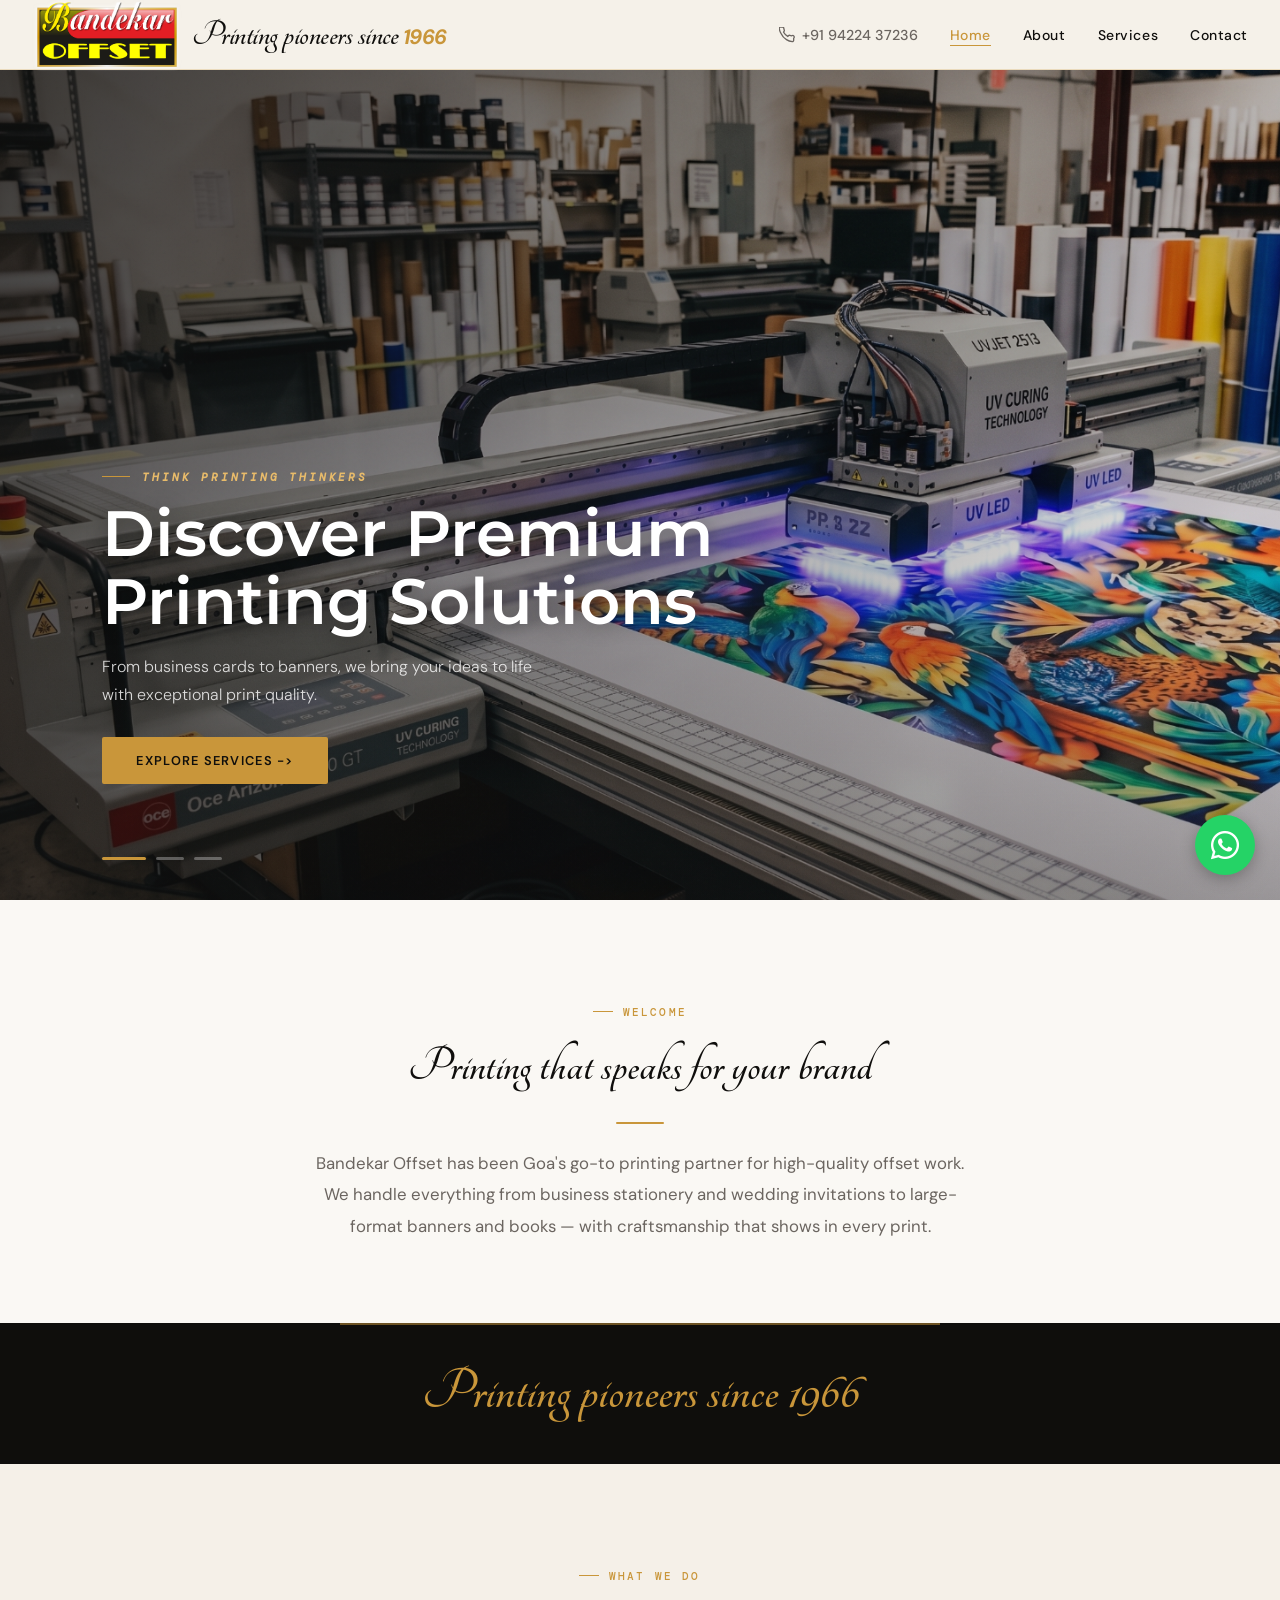
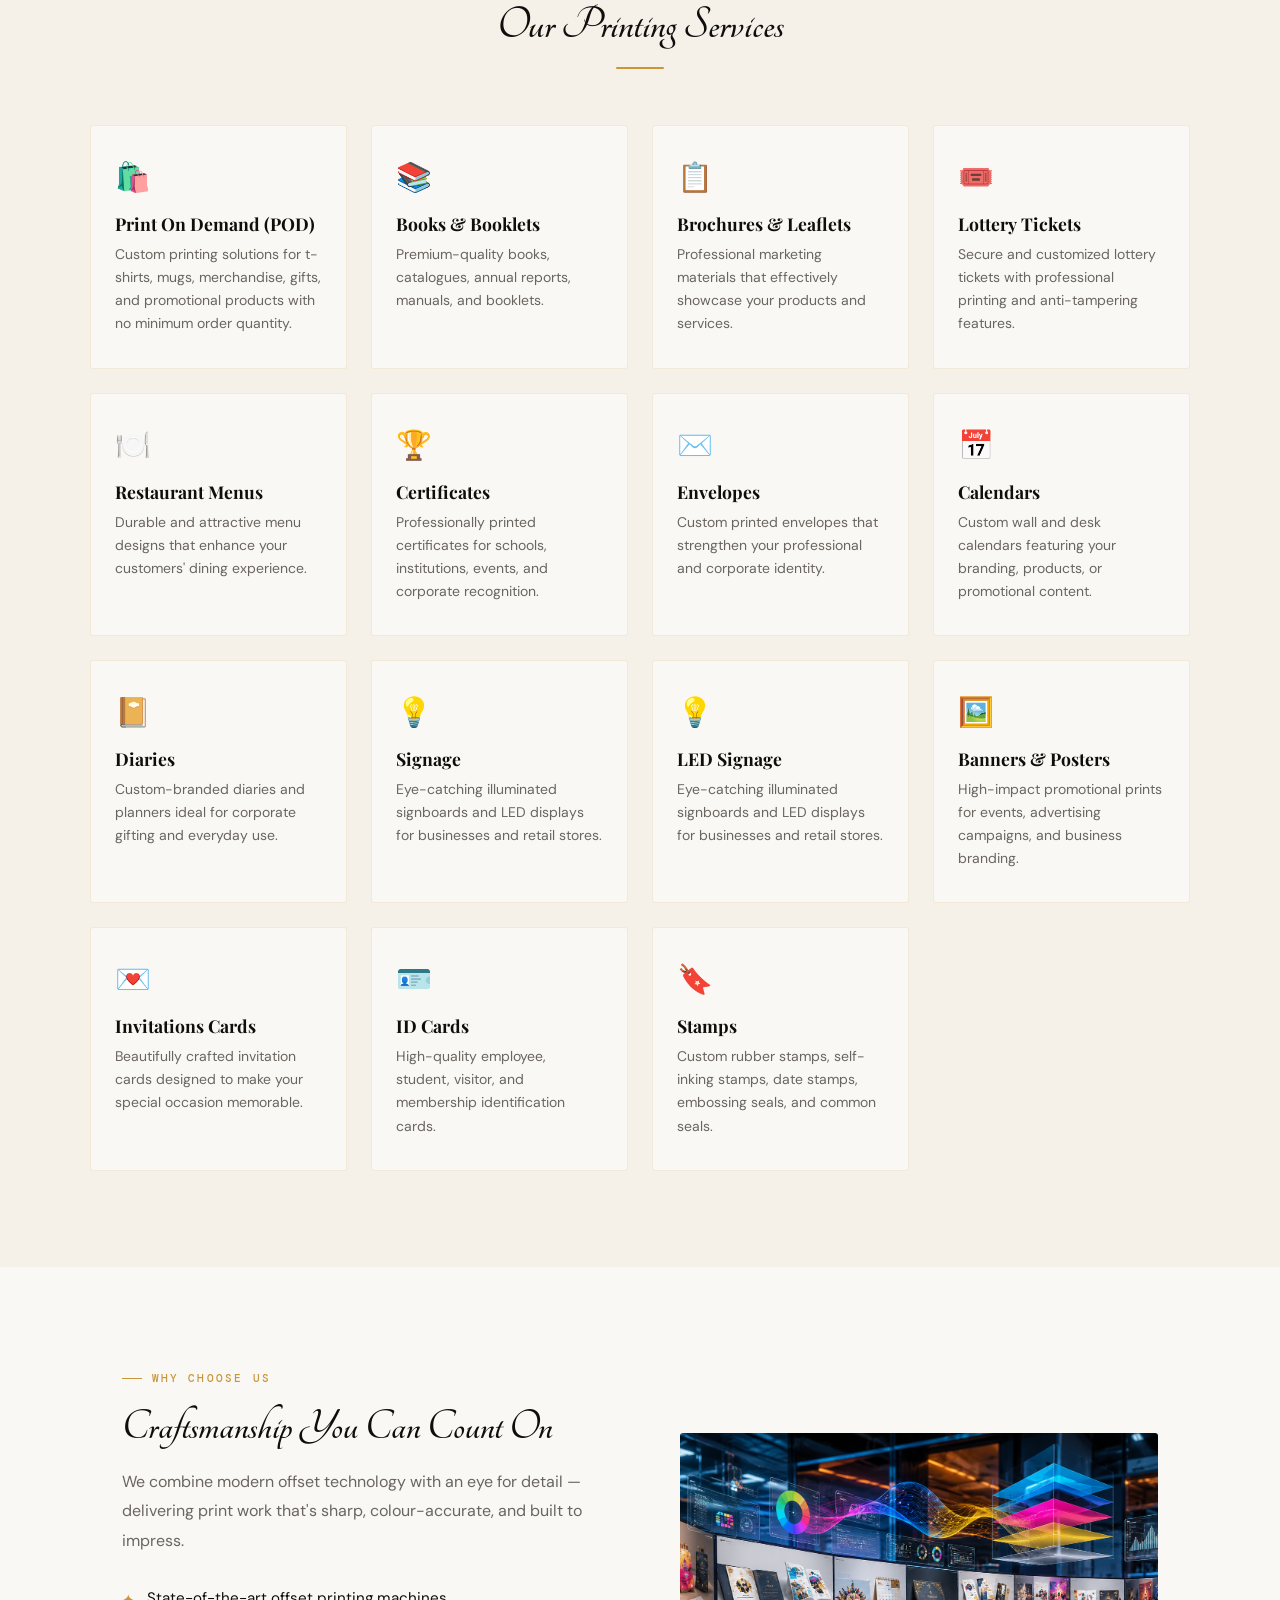
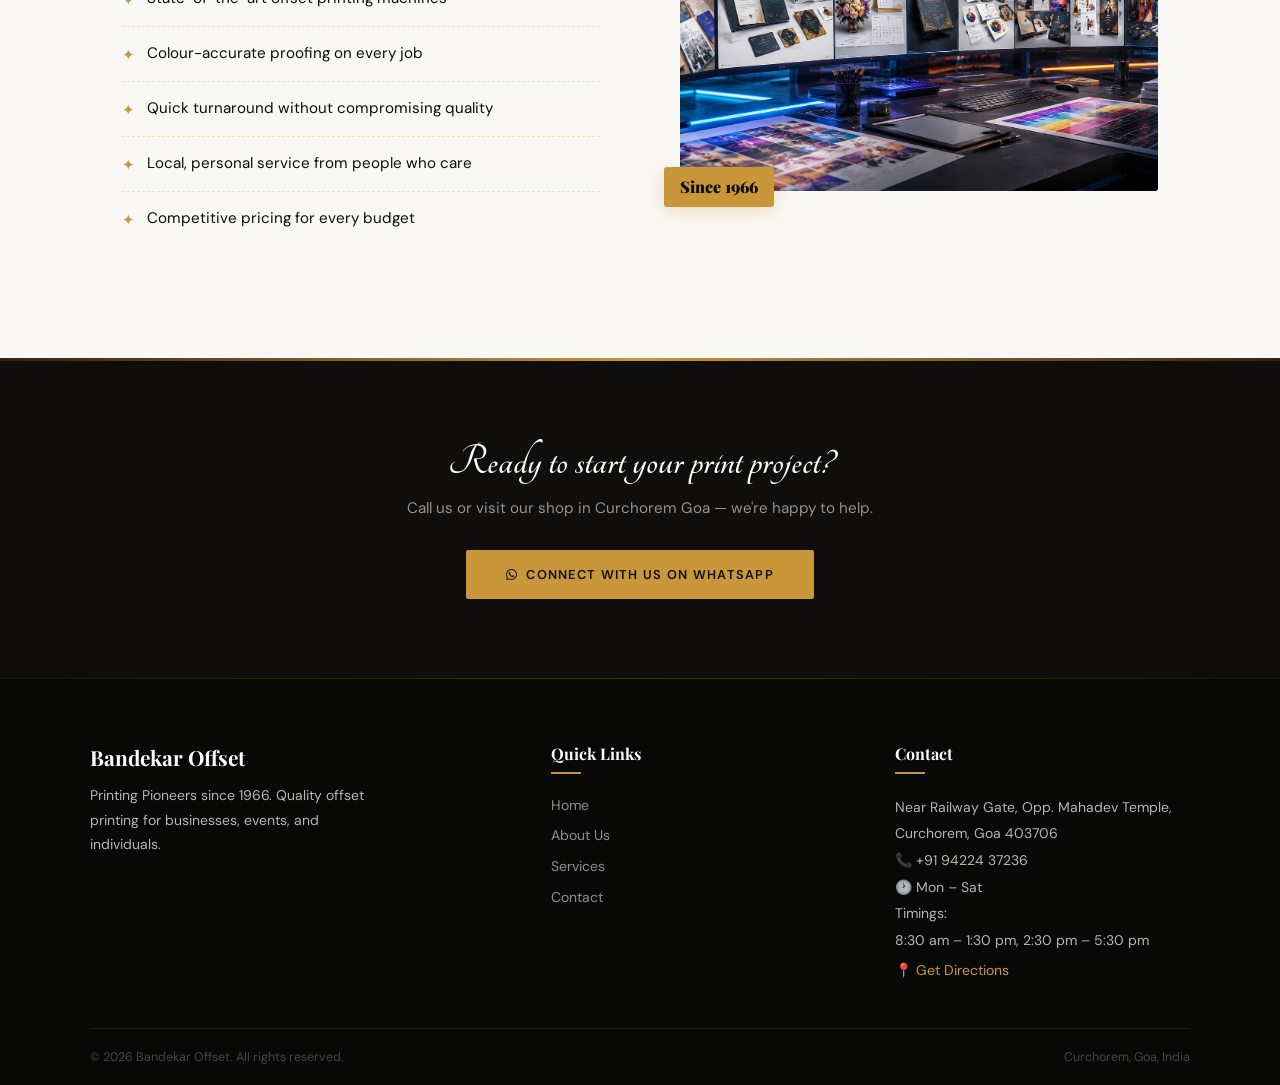
==== index.html @ a6f43abc "Update index.html" ====
<!DOCTYPE html>
<html lang="en">
   <head>
      <meta charset="UTF-8">
      <meta name="viewport" content="width=device-width, initial-scale=1.0">
      <title>Bandekar Offset — Premium Printing, Goa</title>
      <link rel="stylesheet" href="https://cdnjs.cloudflare.com/ajax/libs/font-awesome/6.5.1/css/all.min.css">
	   <link href="https://fonts.googleapis.com/css2?family=Montserrat:wght@400;500;700&display=swap" rel="stylesheet">
      <link rel="stylesheet" href="css/index.css">
   </head>
   <body>
      <!-- NAV -->
      <nav id="navbar">
         <a href="index.html" class="nav-logo">
            <img src="images/Bandekar Offset logo.webp" alt="Bandekar Offset" style="width:150px;height:auto;"
               onerror="this.style.display='none'">
            <h4>Printing pioneers since<span><b> 1966</b></span></h4>
         </a>
         <div class="nav-right">
            <a href="tel:+919422437236" class="nav-phone">
               <svg viewBox="0 0 24 24" fill="none" stroke="currentColor" stroke-width="2">
                  <path
                     d="M22 16.92v3a2 2 0 01-2.18 2 19.79 19.79 0 01-8.63-3.07A19.5 19.5 0 013.07 9.76 19.79 19.79 0 01.18 1.18 2 2 0 012.18 0h3a2 2 0 012 1.72c.127.96.361 1.903.7 2.81a2 2 0 01-.45 2.11L6.91 7.91a16 16 0 006.18 6.18l1.08-1.08a2 2 0 012.11-.45c.907.339 1.85.573 2.81.7A2 2 0 0122 16.92z" />
               </svg>
               +91 94224 37236
            </a> 
            <ul class="nav-links">
               <li><a href="index.html" class="active">Home</a></li>
               <li><a href="aboutus.html">About</a></li>
               <li><a href="services.html">Services</a></li>
               <li><a href="contact.html">Contact</a></li>
            </ul>
            <button class="nav-hamburger" id="hamburger" aria-label="Menu">
            <span></span><span></span><span></span>
            </button>
         </div>
      </nav>
      <!-- MOBILE MENU -->
      <div class="mobile-menu" id="mobileMenu">
         <a href="index.html">Home</a>
         <a href="aboutus.html">About Us</a>
         <a href="services.html">Services</a>
         <a href="contact.html">Contact</a>
      </div>
      <!-- HERO -->
      <section class="hero">
         <div class="slide active">
            <img src="images/carousel_navbar/1.png" alt="Premium Printing Services">
            <div class="slide-overlay"></div>
            <div class="slide-content">
               <h3 class="slide-eyebrow"><em><b>Think Printing Thinkers</b></em></h3>
               <h2>Discover Premium Printing Solutions</h2>
               <p>From business cards to banners, we bring your ideas to life with exceptional print quality.</p>
               <a href="services.html" class="hero-cta">Explore Services -></a>
            </div>
         </div>
         <div class="slide">
            <img src="images/carousel_navbar/2.png" alt="Business Printing">
            <div class="slide-overlay"></div>
            <div class="slide-content">
               <h3 class="slide-eyebrow"><em><b>Think Printing Thinkers</b></em></h3>
               <h2>Designed For Your Business</h2>
               <p>Whether you're a startup, school, or established business — customised print solutions built for you.
               </p>
               <a href="contact.html" class="hero-cta">Get a Quote →</a>
            </div>
         </div>
         <div class="slide">
            <img src="images/carousel_navbar/3.png" alt="Offset Printing">
            <div class="slide-overlay"></div>
            <div class="slide-content">
               <h3 class="slide-eyebrow"><em><b>Think Printing Thinkers</b></em></h3>
               <h2>Delivered With Excellence</h2>
               <p>Fast turnaround times, sharp attention to detail, and decades of expertise — your partner in print.
               </p>
               <a href="contact.html" class="hero-cta">Contact Us →</a>
            </div>
         </div>
         <div class="hero-dots">
            <button class="dot active" data-slide="0"></button>
            <button class="dot" data-slide="1"></button>
            <button class="dot" data-slide="2"></button>
         </div>
      </section>
      <!-- INTRO -->
      <section class="intro reveal">
         <span class="section-label">Welcome</span>
         <h2>Printing that speaks for your brand</h2>
         <div class="gold-rule" style="margin:1.5rem auto;"></div>
         <p>Bandekar Offset has been Goa's go-to printing partner for high-quality offset work. We handle everything from
            business stationery and wedding invitations to large-format banners and books — with craftsmanship that
            shows in every print.
         </p>
      </section>
      <!-- STATS -->
      <div class="stats-bar">
         <div class="stats-inner">
            <div class="stat reveal">
               <div class="stat-label"><strong>Printing pioneers since 1966</strong></div>
            </div> 
         </div>
      </div>
      <!-- SERVICES -->
      <section class="services">
         <div class="services-inner">
            <div class="services-header reveal">
               <span class="section-label">What We Do</span>
               <h2>Our Printing Services</h2>
               <div class="gold-rule" style="margin:1rem auto 0;"></div>
            </div>
            <div class="services-grid">
			    
				<div class="service-card reveal"
					onclick="location.href='product.html?service=printondemand'">
                  <span class="service-icon">🛍️</span>
                  <h3>Print On Demand (POD)</h3>
                  <p>Custom printing solutions for t-shirts, mugs, merchandise, gifts, and promotional products with no minimum order quantity.</p>
                </div>
			    
				<div class="service-card reveal"
					onclick="location.href='product.html?service=books'">
                  <span class="service-icon">📚</span>
                  <h3>Books & Booklets</h3>
                  <p>Premium-quality books, catalogues, annual reports, manuals, and booklets.</p>
               </div>
			   
			    <div class="service-card reveal"
					onclick="location.href='product.html?service=brochures'">
                  <span class="service-icon">📋</span>
                  <h3>Brochures & Leaflets</h3>
                  <p>Professional marketing materials that effectively showcase your products and services.</p>
               </div>
			   
			    <div class="service-card reveal"
					onclick="location.href='product.html?service=lottery_tickets'">
                  <span class="service-icon">🎟️</span>
                  <h3>Lottery Tickets</h3>
                  <p>Secure and customized lottery tickets with professional printing and anti-tampering features.</p>
               </div>
			   
			    <div class="service-card reveal"
					onclick="location.href='product.html?service=restaurant_menu'">
                  <span class="service-icon">🍽️</span>
                  <h3>Restaurant Menus</h3>
                  <p>Durable and attractive menu designs that enhance your customers' dining experience.</p>
               </div>
			   
			    <div class="service-card reveal"
					onclick="location.href='product.html?service=certificate'">
                  <span class="service-icon">🏆</span>
                  <h3>Certificates</h3>
                  <p>Professionally printed certificates for schools, institutions, events, and corporate recognition.</p>
               </div>
			   
			    <div class="service-card reveal"
					onclick="location.href='product.html?service=envelop'">
                  <span class="service-icon">✉️</span>
                  <h3>Envelopes</h3>
                  <p>Custom printed envelopes that strengthen your professional and corporate identity.</p>
               </div>
			   
			    <div class="service-card reveal" 
					onclick="location.href='product.html?service=calendar'">
                  <span class="service-icon">📅</span>
                  <h3>Calendars</h3>
                  <p>Custom wall and desk calendars featuring your branding, products, or promotional content.</p>
               </div>
               
               
               <div class="service-card reveal" 
				   onclick="location.href='product.html?service=diary'">
                  <span class="service-icon">📔</span>
                  <h3>Diaries</h3>
                  <p>Custom-branded diaries and planners ideal for corporate gifting and everyday use.</p>
               </div>
			   
			    <div class="service-card reveal"
					onclick="location.href='product.html?service=signage'">
                  <span class="service-icon">💡</span>
                  <h3>Signage</h3>
                  <p>Eye-catching illuminated signboards and LED displays for businesses and retail stores.</p>
               </div>
			   
			    <div class="service-card reveal"
					onclick="location.href='product.html?service=led_signage'">
                  <span class="service-icon">💡</span>
                  <h3>LED Signage</h3>
                  <p>Eye-catching illuminated signboards and LED displays for businesses and retail stores.</p>
               </div>
			   
			     <div class="service-card reveal"
					 onclick="location.href='product.html?service=banners_posters'">
                  <span class="service-icon">🖼️</span>
                  <h3>Banners & Posters</h3>
                  <p>High-impact promotional prints for events, advertising campaigns, and business branding.</p>
               </div>

			   <div class="service-card reveal"
				   onclick="location.href='product.html?service=invitation'">
                  <span class="service-icon">💌</span>
                  <h3>Invitations Cards</h3>
                  <p>Beautifully crafted invitation cards designed to make your special occasion memorable.</p>  
               </div>
			   

               <div class="service-card reveal"
				   onclick="location.href='product.html?service=id_card'">
                  <span class="service-icon">🪪</span>
                  <h3>ID Cards</h3>
                  <p>High-quality employee, student, visitor, and membership identification cards.</p>
               </div>
				
               <div class="service-card reveal"
				   onclick="location.href='product.html?service=stamps'">
                  <span class="service-icon">🔖</span>
                  <h3>Stamps</h3>
                  <p>Custom rubber stamps, self-inking stamps, date stamps, embossing seals, and common seals.</p>
               </div>
               
               
            </div>
         </div>
      </section> 
      <!-- WHY US -->
      <section class="why">
         <div class="why-grid">
            <div class="why-text reveal">
               <span class="section-label">Why Choose Us</span>
               <h1>Craftsmanship You Can Count On</h1>
               <p>We combine modern offset technology with an eye for detail — delivering print work that's sharp,
                  colour-accurate, and built to impress.
               </p>
               <ul class="why-list">
                  <li>State-of-the-art offset printing machines</li>
                  <li>Colour-accurate proofing on every job</li>
                  <li>Quick turnaround without compromising quality</li>
                  <li>Local, personal service from people who care</li>
                  <li>Competitive pricing for every budget</li>
               </ul>
            </div>
            <div class="why-visual reveal">
               <div class="why-img-wrap">
                  <img src="images/carousel_navbar/2.png" alt="Printing at Bandekar Offset">
               </div>
               <div class="why-badge">
                  <span class="big">Since 1966</span>
               </div>
            </div>
         </div>
      </section>
      <!-- CTA STRIP -->
      <div class="contact-strip reveal">
         <h3>Ready to start your print project?</h3>
         <p>Call us or visit our shop in Curchorem Goa — we're happy to help.</p>
         <a href="https://wa.me/919422437236" class="cta-btn"><i class="fa-brands fa-whatsapp"></i> Connect with us on
         WhatsApp</a>
      </div>
      <!-- FOOTER -->
      <footer>
         <div class="footer-inner">
            <div class="footer-brand">
               <h3>Bandekar Offset</h3>
               <p>Printing Pioneers since 1966. Quality offset printing for businesses, events, and individuals.</p>
            </div>
            <div>
               <h4>Quick Links</h4>
               <ul class="footer-links">
                  <li><a href="index.html">Home</a></li>
                  <li><a href="aboutus.html">About Us</a></li>
                  <li><a href="services.html">Services</a></li>
                  <li><a href="contact.html">Contact</a></li>
               </ul>
            </div>
            <div class="footer-contact">
               <h4>Contact</h4>
               <p>Near Railway Gate, Opp. Mahadev Temple,<br>Curchorem, Goa 403706</p>
               <p>📞 +91 94224 37236</p>
               <p>🕐 Mon – Sat</p>
               <p>Timings:<br>8:30 am – 1:30 pm, 2:30 pm – 5:30 pm</p>
               <a href="https://maps.google.com/?q=Bandekar+Offset+Goa" target="_blank">📍 Get Directions</a>
            </div>
         </div>
         <div class="footer-bottom">
            <span>© 2026 Bandekar Offset. All rights reserved.</span>
            <span>Curchorem, Goa, India</span>
         </div>
      </footer>
      <a href="https://wa.me/919422437236" class="whatsapp-float" target="_blank">
      <i class="fa-brands fa-whatsapp"></i>
      </a>
      <script src="js/main.js"></script>
   </body>
</html>
---- css/index.css ----
@import url('https://fonts.googleapis.com/css2?family=Playfair+Display:ital,wght@0,400;0,700;0,900;1,400&family=DM+Sans:wght@300;400;500;600&family=DM+Mono:wght@400;500&family=Tangerine:wght@700&family=Great+Vibes&display=swap');
/* ── VARIABLES ── */
:root {
    --ink:        #0f0e0c;
    --cream:      #f5f0e8;
    --gold:       #c9963a;
    --gold-light: #e8bb6a;
    --warm-white: #faf8f4;
    --mid:        #6b6560;
    --rule:       rgba(201,150,58,.25);
    --ink-80:     rgba(15,14,12,.8);
    --ink-50:     rgba(15,14,12,.5);
}

/* ── RESET ── */
*, *::before, *::after { box-sizing: border-box; margin: 0; padding: 0; }
html { scroll-behavior: smooth; font-size: 16px; }
body {
    font-family: 'DM Sans', sans-serif;
    background: var(--warm-white);
    color: var(--ink);
    overflow-x: hidden;
    -webkit-font-smoothing: antialiased;
}

/* ══ NAVBAR ══ */
nav {
    position: fixed; top: 0; left: 0; right: 0; z-index: 100;
    background: rgba(245,240,232,.93);
    backdrop-filter: blur(14px); -webkit-backdrop-filter: blur(14px);
    border-bottom: 1px solid var(--rule);
    padding: 0 2rem; height: 70px;
    display: flex; align-items: center; justify-content: space-between;
    transition: box-shadow .3s;
}
nav.scrolled { box-shadow: 0 4px 30px rgba(15,14,12,.1); }

.nav-logo {
    font-family: 'Tangerine', cursive;
    font-weight: 400; font-size: 2.3rem;
    letter-spacing: -.5px; color: var(--ink);
    text-decoration: none;
    display: flex; align-items: center; gap: .6rem;
}
.nav-logo span { 
	font-family: 'DM Sans', sans-serif;
	font-size: 1.3rem;
	font-style: italic;
	color: var(--gold);
}
.nav-logo img { height: 100px; width: auto; }

.nav-right { display: flex; align-items: center; gap: 2rem; }

.nav-phone {
    font-size: .9rem; font-weight: 500; color: var(--mid);
    display: flex; align-items: center; gap: .4rem;
    text-decoration: none; transition: color .2s;
}
.nav-phone:hover { color: var(--gold); }
.nav-phone svg { width: 16px; height: 16px; }

.nav-links { display: flex; gap: 2rem; list-style: none; }
.nav-links a {
    font-size: .875rem; font-weight: 500; color: var(--ink);
    text-decoration: none; letter-spacing: .04em;
    position: relative; padding-bottom: 2px;
}
.nav-links a::after {
    content: ''; position: absolute; bottom: 0; left: 0;
    width: 0; height: 1.5px; background: var(--gold);
    transition: width .3s ease;
}
.nav-links a:hover::after,
.nav-links a.active::after { width: 100%; }
.nav-links a.active { color: var(--gold); }

.nav-hamburger {
    display: none; flex-direction: column; gap: 5px;
    cursor: pointer; padding: 6px; background: none; border: none;
}
.nav-hamburger span {
    display: block; width: 22px; height: 2px;
    background: var(--ink); border-radius: 2px; transition: .3s;
}

.mobile-menu {
    display: none; position: fixed; top: 70px; left: 0; right: 0;
    background: var(--cream); border-bottom: 1px solid var(--rule);
    padding: 1.5rem 2rem; z-index: 99;
    flex-direction: column; gap: 1.25rem;
}
.mobile-menu.open { display: flex; }
.mobile-menu a {
    font-size: 1rem; color: var(--ink);
    text-decoration: none; font-weight: 500;
    padding: .25rem 0; border-bottom: 1px solid var(--rule);
}

@media (max-width: 768px) {

    nav {
        padding: 0 1rem;
        height: 80px;
    }

    .nav-logo {
        font-size: 2rem;
        line-height: 0.8;
        gap: 0.2rem;
    }

    .nav-logo img {
        height: 48px;
    }

    .nav-phone {
        display: none;
    }

    .nav-links {
        display: none;
    }

    .nav-hamburger {
        display: flex;
    }
}


/* ══ HERO SLIDER ══ */
.hero {
    margin-top: 70px;
    height: calc(100vh - 70px);
    min-height: 540px;
    position: relative; overflow: hidden;
}

/* Grain texture overlay  */
.hero::after {
    content: '';
    position: absolute; inset: 0; z-index: 4;
    background-image:
        url("data:image/svg+xml,%3Csvg viewBox='0 0 256 256' xmlns='http://www.w3.org/2000/svg'%3E%3Cfilter id='noise'%3E%3CfeTurbulence type='fractalNoise' baseFrequency='0.85' numOctaves='4' stitchTiles='stitch'/%3E%3C/filter%3E%3Crect width='100%25' height='100%25' filter='url(%23noise)' opacity='0.04'/%3E%3C/svg%3E");
    pointer-events: none; opacity: .3;
}

.slide { position: absolute; inset: 0; opacity: 0; pointer-events: none; transition: opacity 1s ease; }
.slide.active { opacity: 1; pointer-events: auto; }
.slide img { width: 100%; height: 100%; object-fit: cover; display: block; }

.slide-overlay {
    position: absolute; inset: 0;
    background:
        linear-gradient(120deg, rgba(15,14,12,.78) 0%, rgba(15,14,12,.35) 55%, transparent 100%),
        linear-gradient(0deg, rgba(15,14,12,.35) 0%, transparent 40%);
    pointer-events: none;
}

/* Editorial column line on left edge */
.slide-column-rule {
    position: absolute; left: 6%; top: 15%; bottom: 15%;
    width: 1px; background: rgba(201,150,58,.3);
    z-index: 5;
}

.slide-content {
    position: absolute; bottom: 14%; left: 8%; max-width: 620px;
    color: #fff; z-index: 6;
    opacity: 0; transform: translateY(28px);
    transition: opacity .9s ease .5s, transform .9s ease .5s;
}
.slide.active .slide-content { opacity: 1; transform: translateY(0); }

.slide-eyebrow {
    font-family: 'DM Mono', monospace;
    font-size: .7rem; font-weight: 500;
    letter-spacing: .25em; text-transform: uppercase;
    color: var(--gold-light); margin-bottom: 1rem;
    display: flex; align-items: center; gap: .75rem;
}
.slide-eyebrow::before {
    content: '';
    display: inline-block; width: 28px; height: 1px;
    background: var(--gold); flex-shrink: 0;
}

.slide-content h2 {
    font-family: 'Montserrat', sans-serif;
    font-size: clamp(2.2rem, 5.5vw, 4rem);
    line-height: 1.06; font-weight: 600;
    margin-bottom: 1.1rem;
    text-shadow: 0 2px 20px rgba(15,14,12,.4);
}
.slide-content h1 em { font-style: italic; color: var(--gold-light); }

.slide-content p {
    font-size: 1rem; font-weight: 300; line-height: 1.75;
    opacity: .82; max-width: 460px;
}

.hero-cta {
    display: inline-flex; align-items: center; gap: .6rem;
    margin-top: 1.75rem;
    padding: .8rem 2rem;
    background: var(--gold); color: var(--ink);
    font-weight: 600; font-size: .8rem;
    letter-spacing: .1em; text-transform: uppercase;
    text-decoration: none; border-radius: 2px;
    border: 2px solid var(--gold);
    transition: background .25s, color .25s, transform .25s;
}
.hero-cta:hover { background: transparent; color: var(--gold); transform: translateY(-2px); }

/* Slide counter */
.hero-folio {
    position: absolute; bottom: 2.5rem; right: 6%;
    z-index: 6; text-align: right;
    font-family: 'Playfair Display', serif;
    color: rgba(255,255,255,.3); font-size: .75rem;
    letter-spacing: .1em;
}
.hero-folio strong { font-size: 2rem; font-weight: 900; color: var(--gold); line-height: 1; display: block; }

.hero-dots {
    position: absolute; bottom: 2.5rem; left: 8%;
    display: flex; gap: .6rem; z-index: 6;
}
.dot {
    width: 28px; height: 3px;
    background: rgba(255,255,255,.3);
    border: none; cursor: pointer; border-radius: 2px;
    transition: background .3s, width .3s; padding: 0;
}
.dot.active { background: var(--gold); width: 44px; }


/* ══ SECTION LABEL (shared) ══ */
.section-label {
    display: inline-flex; align-items: center; gap: .6rem;
    font-family: 'DM Mono', monospace;
    font-size: .68rem; letter-spacing: .2em;
    text-transform: uppercase; color: var(--gold);
    font-weight: 500; margin-bottom: 1.1rem;
}
.section-label::before {
    content: ''; display: inline-block;
    width: 20px; height: 1px; background: var(--gold);
}

.gold-rule { width: 48px; height: 2px; background: var(--gold); border-radius: 2px; }
.gold-rule.center { margin: 1rem auto; }


/* ══ INTRO BAND ══ */
.intro {
    padding: 6rem 2rem 5rem;
    max-width: 860px; margin: 0 auto;
    text-align: center;
}

.intro h2 {
    font-family: 'Tangerine', cursive;
    font-size: clamp(2rem, 5vw, 3.2rem);
    font-weight: 700; line-height: 1.2;
    margin-bottom: 1.25rem; color: var(--ink);
}

.intro p {
    font-size: 1.05rem; line-height: 1.9;
    color: var(--mid); max-width: 660px; margin: 0 auto;
}


/* ══ STATS BAR ══ */
.stats-bar { background: var(--ink); padding: 0; }
.stats-inner {
    max-width: 1000px; margin: 0 auto;
    display: flex; justify-content: space-around; align-items: stretch;
    flex-wrap: wrap;
}

.stat {
    text-align: center; color: #fff;
    padding: 2.5rem 1.5rem;
    flex: 1; min-width: 150px;
    border-right: 1px solid rgba(255,255,255,.07);
    position: relative;
}
.stat:last-child { border-right: none; }


.stat::before {
    content: ''; position: absolute; top: 0; left: 20%; right: 20%;
    height: 2px; background: var(--gold); opacity: .5;
}

.stat-num {
    font-family: 'Playfair Display', serif;
    font-size: 2.8rem; font-weight: 900;
    color: var(--gold); line-height: 1; display: block;
}
.stat-label {
	font-family: 'Tangerine', cursive;
    font-size: 3.8rem; font-weight: 900;
    color: var(--gold); line-height: 1; display: block;
	
    
}


/* ══ SERVICES GRID ══ */
.services { padding: 6rem 2rem; background: var(--cream); }
.services-inner { max-width: 1100px; margin: 0 auto; }
.services-header { text-align: center; margin-bottom: 3.5rem; }
.services-header h2 {
    font-family: 'Tangerine', cursive;
    font-size: clamp(2rem, 4.5vw, 3rem); font-weight: 700;
}

.services-grid {
    display: grid;
    grid-template-columns: repeat(auto-fill, minmax(240px, 1fr));
    gap: 1.5rem;
}

.service-card {
    background: var(--warm-white);
    border: 1px solid rgba(201,150,58,.15);
    border-radius: 3px;
    padding: 2rem 1.5rem;
    transition: transform .3s, box-shadow .3s, border-color .3s;
    position: relative; overflow: hidden;
}
.service-card::before {
    content: ''; position: absolute; top: 0; left: 0;
    width: 3px; height: 0;
    background: var(--gold); transition: height .4s ease;
}
.service-card:hover::before { height: 100%; }
.service-card:hover {
    transform: translateY(-5px);
    box-shadow: 0 12px 40px rgba(15,14,12,.1);
    border-color: var(--gold);
}

/* Edition number watermark */
.service-card::after {
    content: attr(data-num);
    position: absolute; top: .8rem; right: 1rem;
    font-family: 'Playfair Display', serif;
    font-size: 3.5rem; font-weight: 900;
    color: rgba(201,150,58,.06);
    line-height: 1; pointer-events: none;
    user-select: none;
}

.service-icon { font-size: 1.8rem; margin-bottom: 1rem; display: block; }
.service-card h3 {
    font-family: 'Playfair Display', serif;
    font-size: 1.1rem; font-weight: 700; margin-bottom: .5rem;
}
.service-card p { font-size: .875rem; color: var(--mid); line-height: 1.65; }


/* ══ WHY SECTION ══ */
.why { padding: 6rem 2rem; max-width: 1100px; margin: 0 auto; }
.why-grid {
    display: grid; grid-template-columns: 1fr 1fr;
    gap: 5rem; align-items: center;
}
.why-text h1 {
    font-family: 'Tangerine', cursive;
    font-size: clamp(1.8rem, 4vw, 2.8rem); font-weight: 700; margin-bottom: 1rem;
}
.why-text p { font-size: 1rem; color: var(--mid); line-height: 1.85; margin-bottom: 2rem; }

.why-list { list-style: none; }
.why-list li {
    display: flex; align-items: flex-start; gap: .75rem;
    margin-bottom: 1rem; font-size: .95rem;
    padding-bottom: 1rem; border-bottom: 1px dashed var(--rule);
}
.why-list li:last-child { border-bottom: none; }
.why-list li::before { content: '✦'; color: var(--gold); flex-shrink: 0; margin-top: 2px; }

.why-img-wrap { position: relative; border-radius: 3px; overflow: hidden; }
.why-img-wrap img { width: 100%; aspect-ratio: 4/3; object-fit: cover; display: block; }

/* caption overlay at bottom of image */
.why-img-caption {
    position: absolute; bottom: 0; left: 0; right: 0;
    background: linear-gradient(0deg, rgba(15,14,12,.8) 0%, transparent 100%);
    padding: 2.5rem 1.5rem 1.25rem;
    color: rgba(255,255,255,.7);
    font-family: 'DM Mono', monospace;
    font-size: .65rem; letter-spacing: .15em; text-transform: uppercase;
}

.why-badge {
    position: absolute; 
    bottom: -1rem; 
    left: -1rem;
    background: var(--gold); 
    color: var(--ink);
    padding: 0.75rem 1rem; 
    border-radius: 3px; 
    text-align: center;
    font-family: 'Playfair Display', serif;
    box-shadow: 0 4px 15px rgba(201,150,58,.3);
}
.why-badge .big { font-size: 1rem; font-weight: 900; line-height: 1; display: block; }


/* ══ CTA STRIP ══ */
.contact-strip {
    background: var(--ink); padding: 5rem 2rem;
    text-align: center; color: #fff;
    position: relative; overflow: hidden;
}

.contact-strip::before {
    content: '';
    position: absolute; left: -10%; right: -10%; top: 0; height: 3px;
    background: linear-gradient(90deg, transparent, var(--gold), transparent);
}
.contact-strip::after {
    content: '';
    position: absolute; left: -10%; right: -10%; bottom: 0; height: 1px;
    background: linear-gradient(90deg, transparent, var(--rule), transparent);
}

.contact-strip h3 {
    font-family: 'Tangerine', cursive;
    font-size: clamp(1.8rem, 4.5vw, 2.8rem); margin-bottom: .75rem;
}
.contact-strip p { color: rgba(255,255,255,.55); margin-bottom: 2rem; font-size: .95rem; }

.cta-btn {
    display: inline-flex; align-items: center; gap: .5rem;
    padding: .9rem 2.4rem;
    background: var(--gold); color: var(--ink);
    font-weight: 600; font-size: .8rem;
    letter-spacing: .1em; text-transform: uppercase;
    text-decoration: none; border-radius: 2px;
    border: 2px solid var(--gold);
    transition: background .25s, color .25s, transform .25s;
}
.cta-btn:hover { background: transparent; color: var(--gold); transform: translateY(-2px); }

.cta-btn-dark {
    display: inline-flex; align-items: center; gap: .5rem;
    padding: .9rem 2.4rem;
    background: var(--ink); color: #fff;
    font-weight: 600; font-size: .8rem;
    letter-spacing: .1em; text-transform: uppercase;
    text-decoration: none; border-radius: 2px;
    border: 2px solid rgba(255,255,255,.3);
    transition: background .25s, color .25s, transform .25s; margin: 0 .5rem;
}
.cta-btn-dark:hover { background: rgba(255,255,255,.1); transform: translateY(-2px); }

.cta-btn-gold {
    display: inline-flex; align-items: center; gap: .5rem;
    padding: .9rem 2.4rem;
    background: var(--gold); color: var(--ink);
    font-weight: 600; font-size: .8rem;
    letter-spacing: .1em; text-transform: uppercase;
    text-decoration: none; border-radius: 2px;
    border: 2px solid var(--gold);
    transition: background .25s, color .25s, transform .25s; margin: 0 .5rem;
}
.cta-btn-gold:hover { background: transparent; color: var(--gold); transform: translateY(-2px); }


/* ══ FOOTER ══ */
footer { background: #080807; color: rgba(255,255,255,.7); padding: 4rem 2rem 0; }
.footer-inner {
    max-width: 1100px; margin: 0 auto;
    display: grid; grid-template-columns: 1.4fr 1fr 1fr;
    gap: 3rem; padding-bottom: 3rem;
    border-bottom: 1px solid rgba(255,255,255,.07);
}
.footer-brand h3 {
    font-family: 'Playfair Display', serif;
    font-size: 1.3rem; color: #fff; margin-bottom: .75rem;
}
.footer-brand p { font-size: .875rem; line-height: 1.75; max-width: 280px; }

footer h4 {
    font-family: 'Playfair Display', serif; color: #fff;
    font-size: 1rem; margin-bottom: 1.25rem;
    position: relative; padding-bottom: .6rem;
}
footer h4::after {
    content: ''; position: absolute; bottom: 0; left: 0;
    width: 30px; height: 2px; background: var(--gold);
}
.footer-links { list-style: none; }
.footer-links li { margin-bottom: .6rem; }
.footer-links a {
    color: rgba(255,255,255,.55); text-decoration: none;
    font-size: .875rem; transition: color .2s;
}
.footer-links a:hover { color: var(--gold); }

.footer-contact p { font-size: .875rem; line-height: 1.9; }
.footer-contact a {
    color: var(--gold); text-decoration: none; font-size: .875rem;
    display: inline-flex; align-items: center; gap: .4rem; margin-top: .5rem;
}
.footer-contact a:hover { text-decoration: underline; }

.footer-bottom {
    max-width: 1100px; margin: 0 auto; padding: 1.25rem 0;
    display: flex; justify-content: space-between; align-items: center;
    font-size: .78rem; color: rgba(255,255,255,.25);
    flex-wrap: wrap; gap: .5rem;
}


/* ══ WHATSAPP FLOAT ══ */
.whatsapp-float {
    position: fixed; bottom: 25px; right: 25px;
    width: 60px; height: 60px; background: #25D366;
    border-radius: 50%;
    display: flex; justify-content: center; align-items: center;
    text-decoration: none; z-index: 9999;
    box-shadow: 0 4px 15px rgba(0,0,0,.25);
    transition: transform .2s;
}
.whatsapp-float i { color: white; font-size: 32px; }
.whatsapp-float:hover { transform: scale(1.1); }


/* ══ SCROLL REVEAL ══ */
.reveal { opacity: 0; transform: translateY(28px); transition: opacity .7s ease, transform .7s ease; }
.reveal.visible { opacity: 1; transform: translateY(0); }


/* ══ PAGE HERO ══ */
.page-hero {
    margin-top: 70px; background: var(--ink);
    padding: 5rem 2rem 4rem; text-align: center; position: relative; overflow: hidden;
}
.page-hero::before {
    content: ''; position: absolute; inset: 0;
    background:
        radial-gradient(ellipse 60% 80% at 20% 50%, rgba(201,150,58,.12) 0%, transparent 70%),
        radial-gradient(ellipse 40% 60% at 80% 50%, rgba(201,150,58,.08) 0%, transparent 70%);
}
.page-hero-inner { position: relative; z-index: 1; }
.page-hero h1 {
    font-family: 'Playfair Display', serif;
    font-size: clamp(2rem, 5vw, 3.4rem); font-weight: 900; color: #fff; margin-bottom: .75rem;
}
.page-hero p { color: rgba(255,255,255,.55); font-size: 1rem; max-width: 500px; margin: 0 auto; line-height: 1.7; }
.breadcrumb-row {
    margin-top: 2rem; display: flex; justify-content: center;
    gap: .5rem; font-size: .8rem; color: rgba(255,255,255,.35);
}
.breadcrumb-row a { color: var(--gold); text-decoration: none; }
.breadcrumb-row a:hover { text-decoration: underline; }


/* ══ RESPONSIVE ══ */
@media (max-width: 768px) {
    .nav-links, .nav-phone { display: none; }
    .nav-hamburger { display: flex; }
    .slide-content { left: 5%; right: 5%; bottom: 10%; }
    .why-grid { grid-template-columns: 1fr; gap: 2.5rem; }
    .why-badge { left: -0.5rem; bottom: -0.75rem; right: auto; width: auto; }
    .footer-inner { grid-template-columns: 1fr; gap: 2rem; }
    .cta-btn-dark, .cta-btn-gold { margin: .4rem 0; display: flex; }
    .hero-folio { display: none; }
    .stats-inner { flex-direction: column; }
    .stat { border-right: none; border-bottom: 1px solid rgba(255,255,255,.07); }
    .stat:last-child { border-bottom: none; }
}
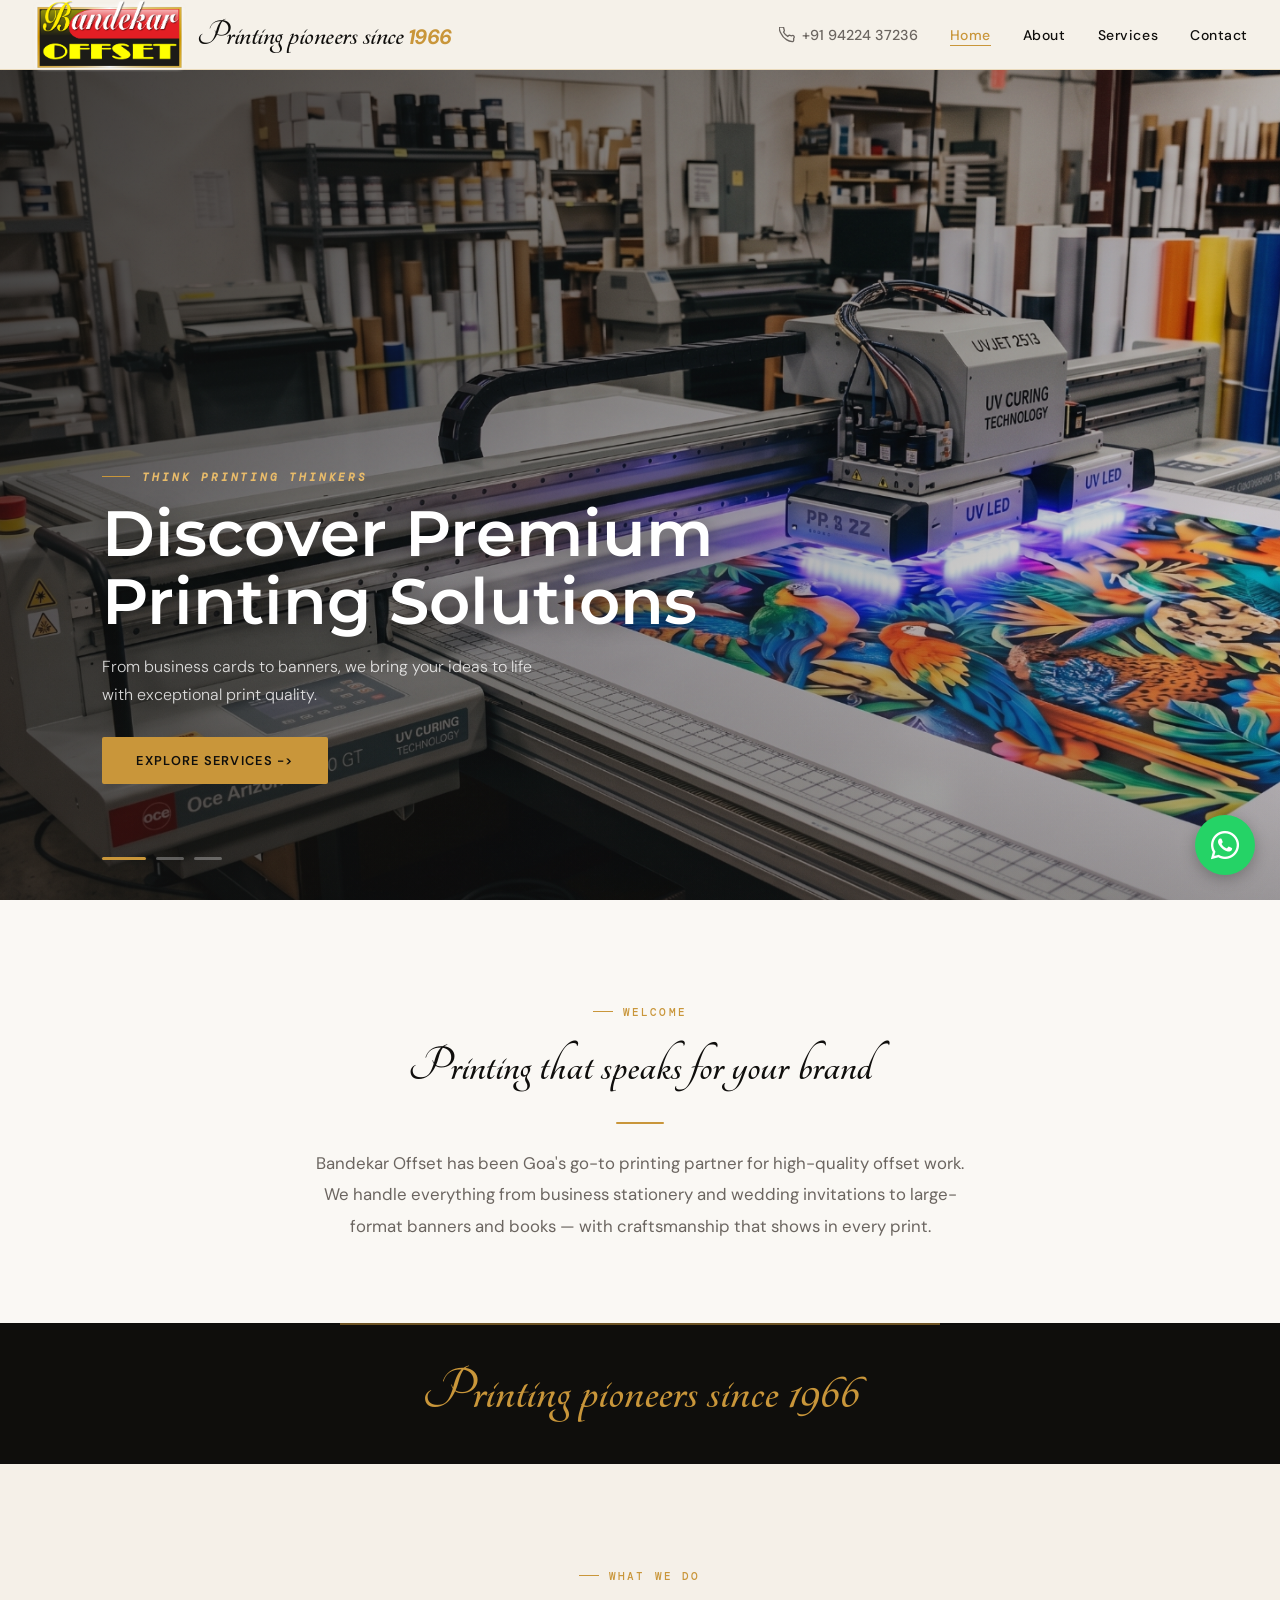
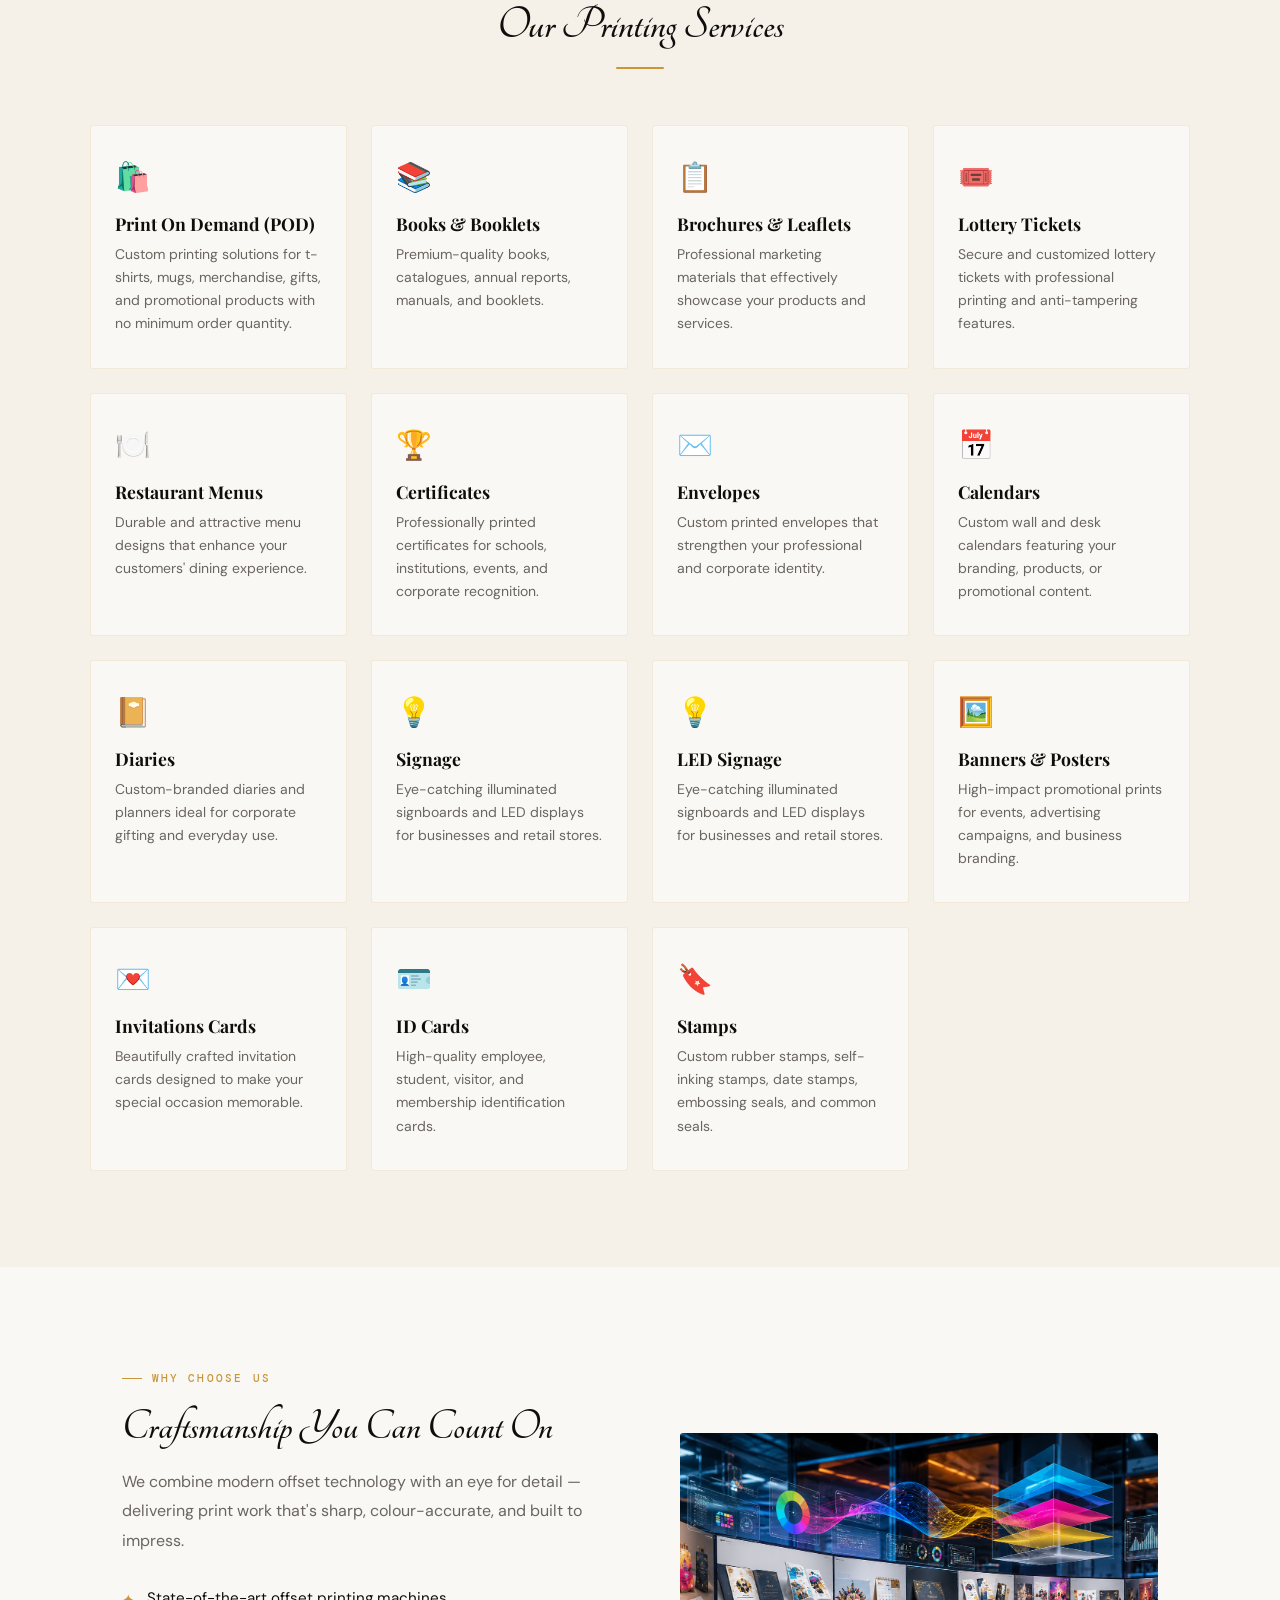
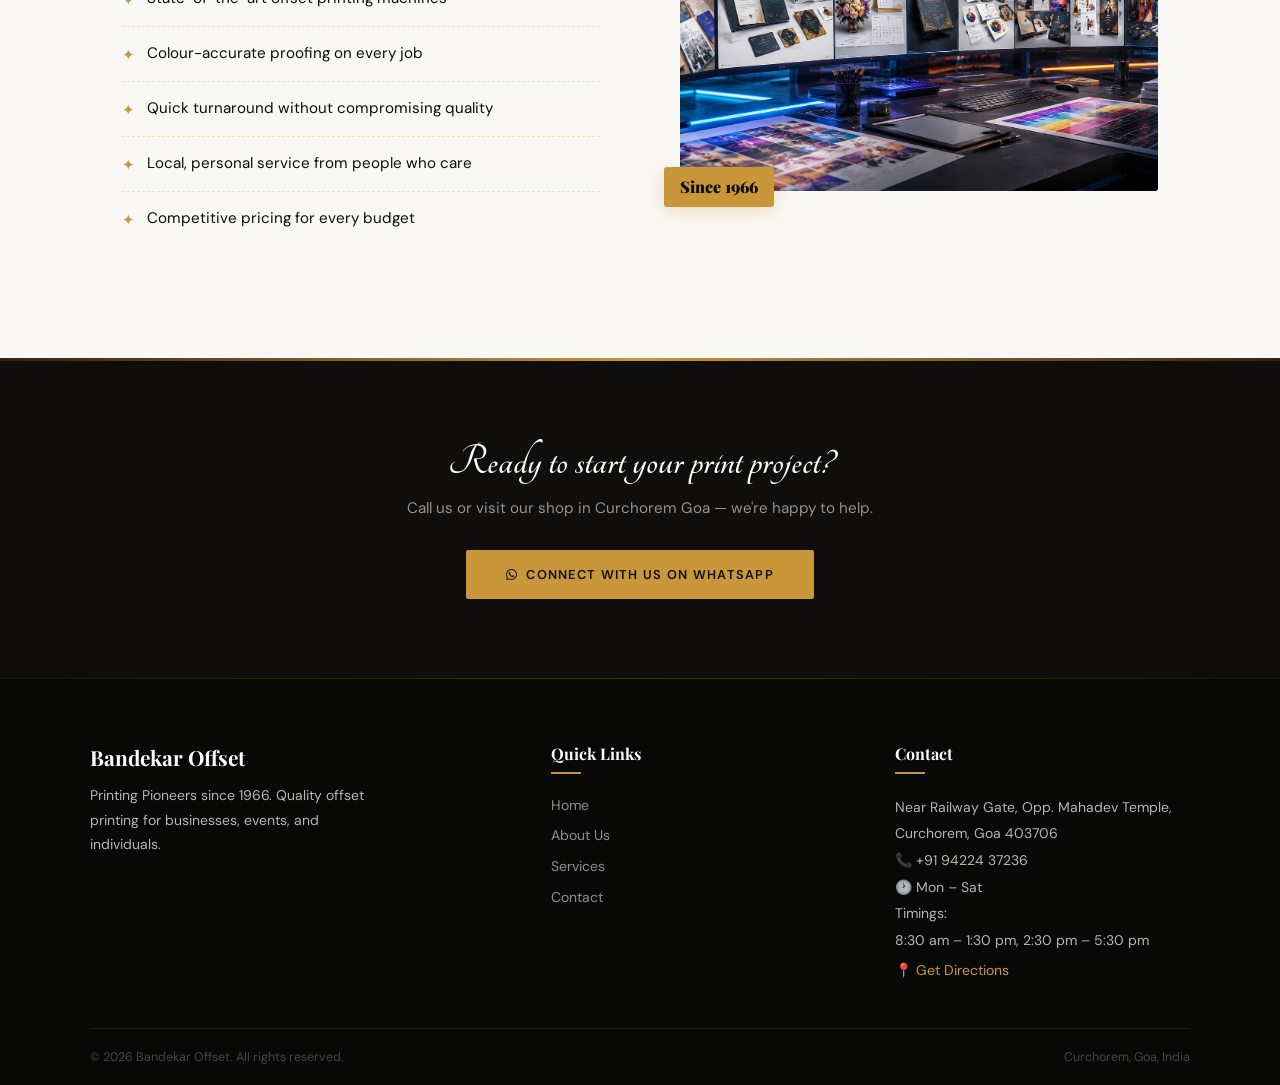
==== commit 93174d14: "Update index.html" ====
--- a/index.html
+++ b/index.html
@@ -12,7 +12,7 @@
       <!-- NAV -->
       <nav id="navbar">
          <a href="index.html" class="nav-logo">
-            <img src="images/Bandekar Offset logo.webp" alt="Bandekar Offset" style="width:150px;height:auto;"
+            <img src="images/Bandekar Offset logo.webp" alt="Bandekar Offset" style="width:155px;height:auto;"
                onerror="this.style.display='none'">
             <h4>Printing pioneers since<span><b> 1966</b></span></h4>
          </a>
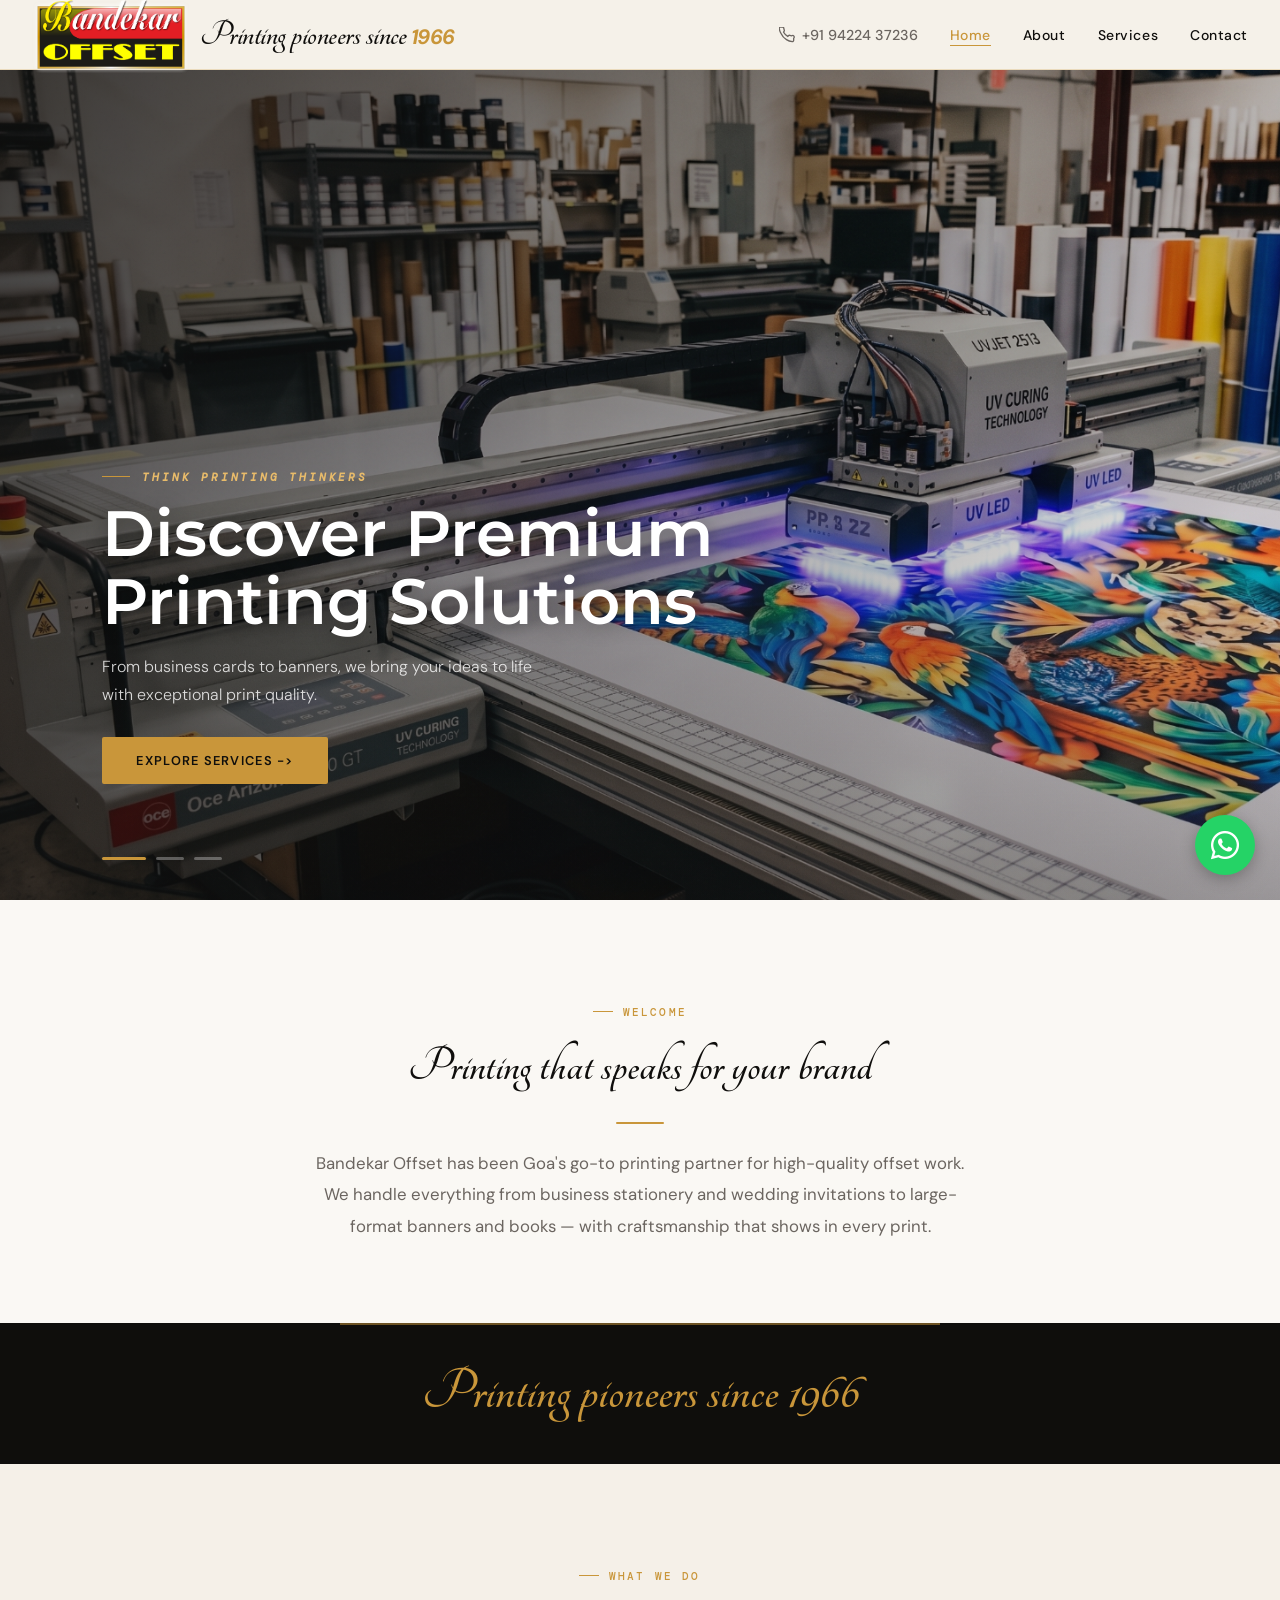
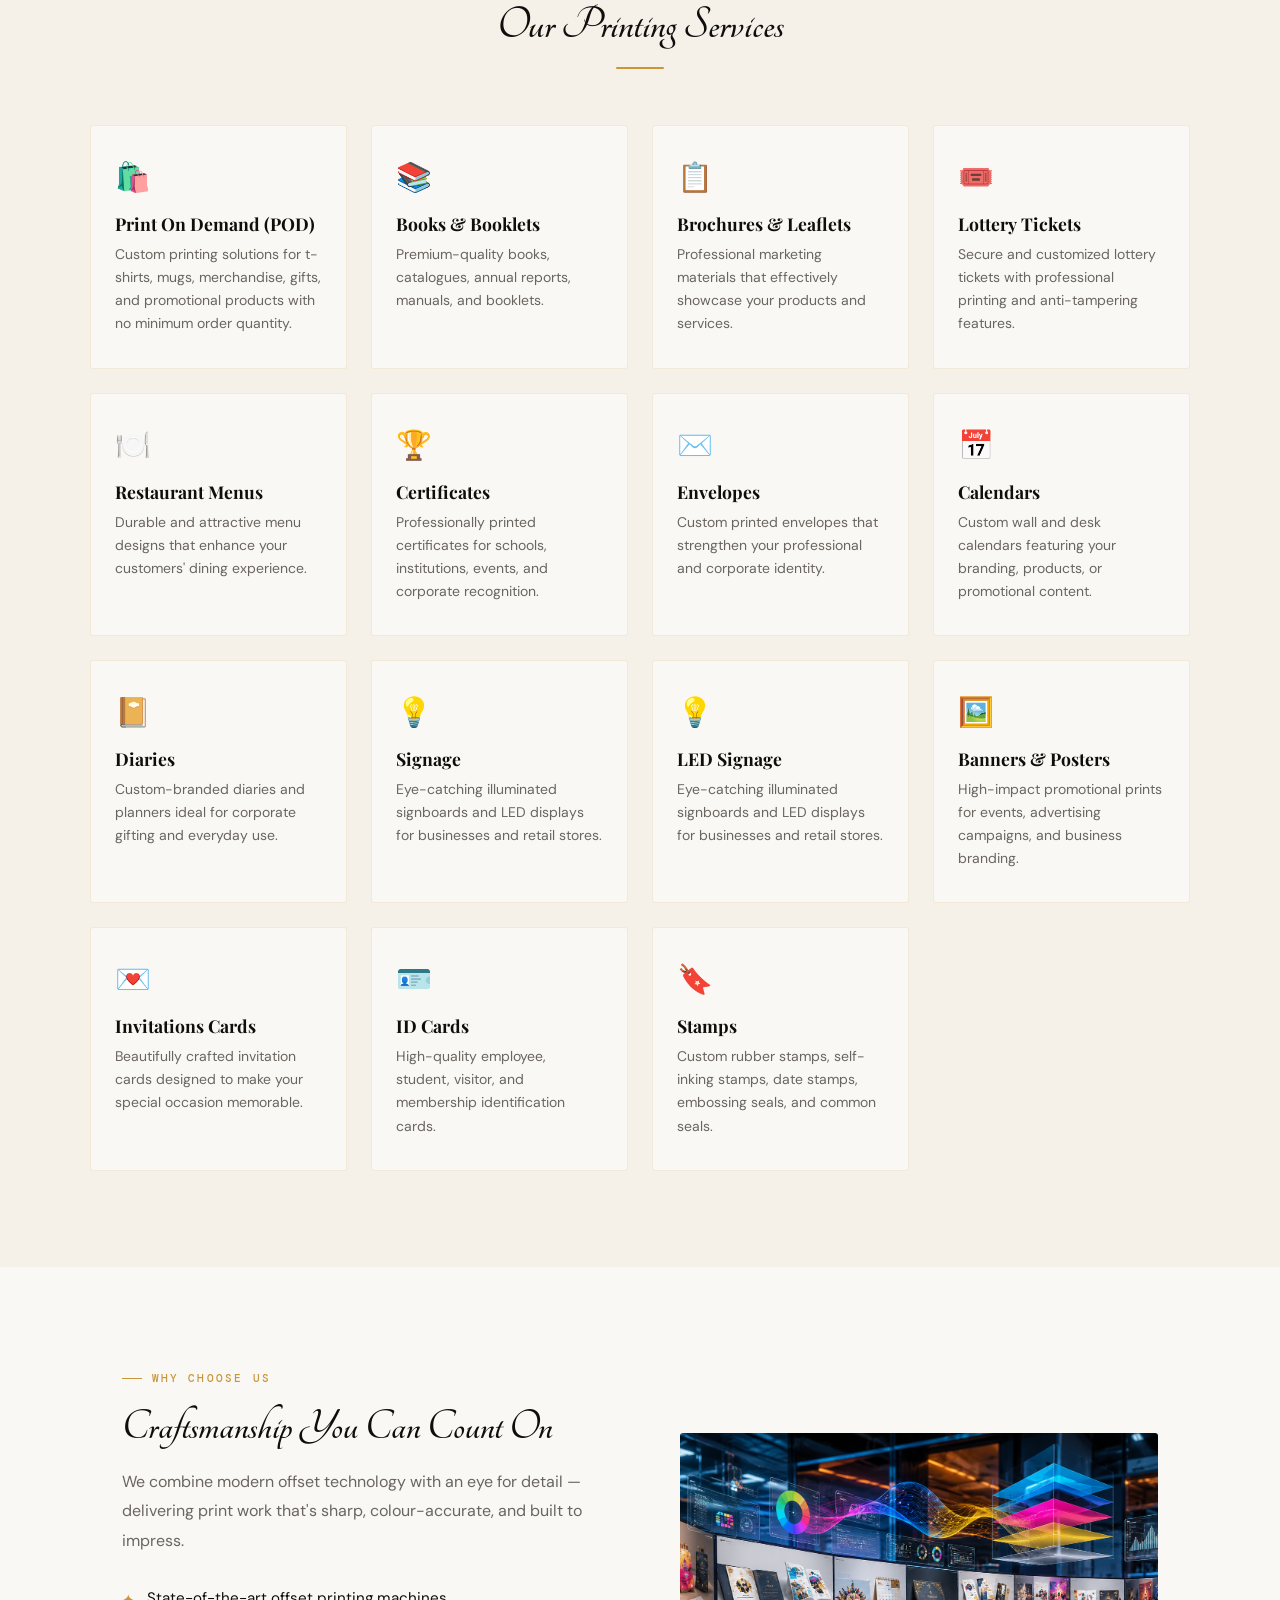
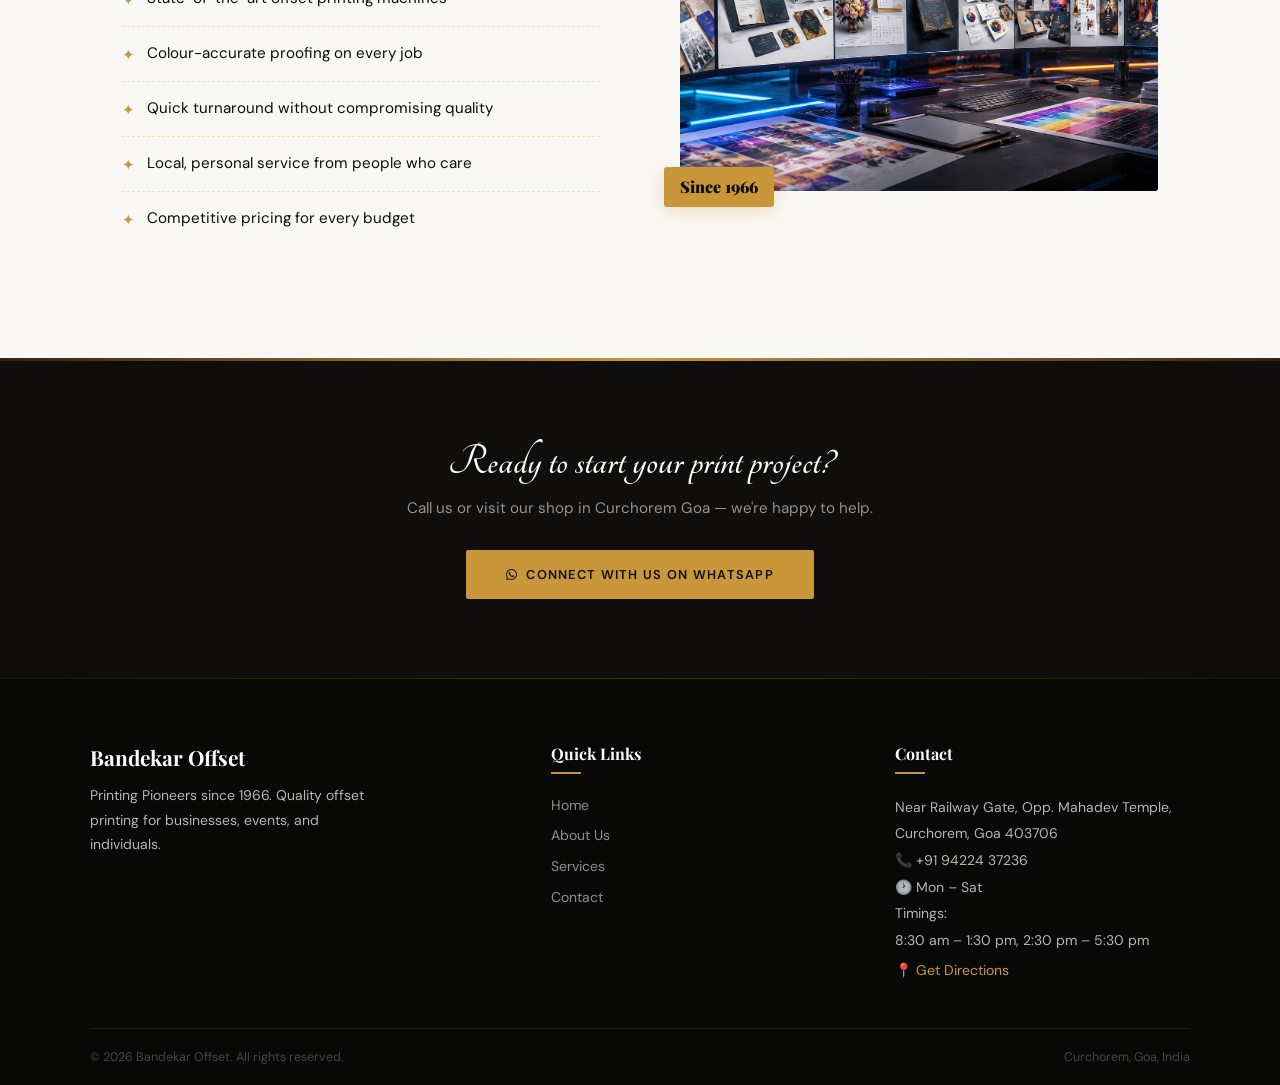
==== commit 9473e2bc: "Update index.html" ====
--- a/index.html
+++ b/index.html
@@ -12,7 +12,7 @@
       <!-- NAV -->
       <nav id="navbar">
          <a href="index.html" class="nav-logo">
-            <img src="images/Bandekar Offset logo.webp" alt="Bandekar Offset" style="width:155px;height:auto;"
+            <img src="images/Bandekar Offset logo.webp" alt="Bandekar Offset" style="width:158px;height:auto;"
                onerror="this.style.display='none'">
             <h4>Printing pioneers since<span><b> 1966</b></span></h4>
          </a>
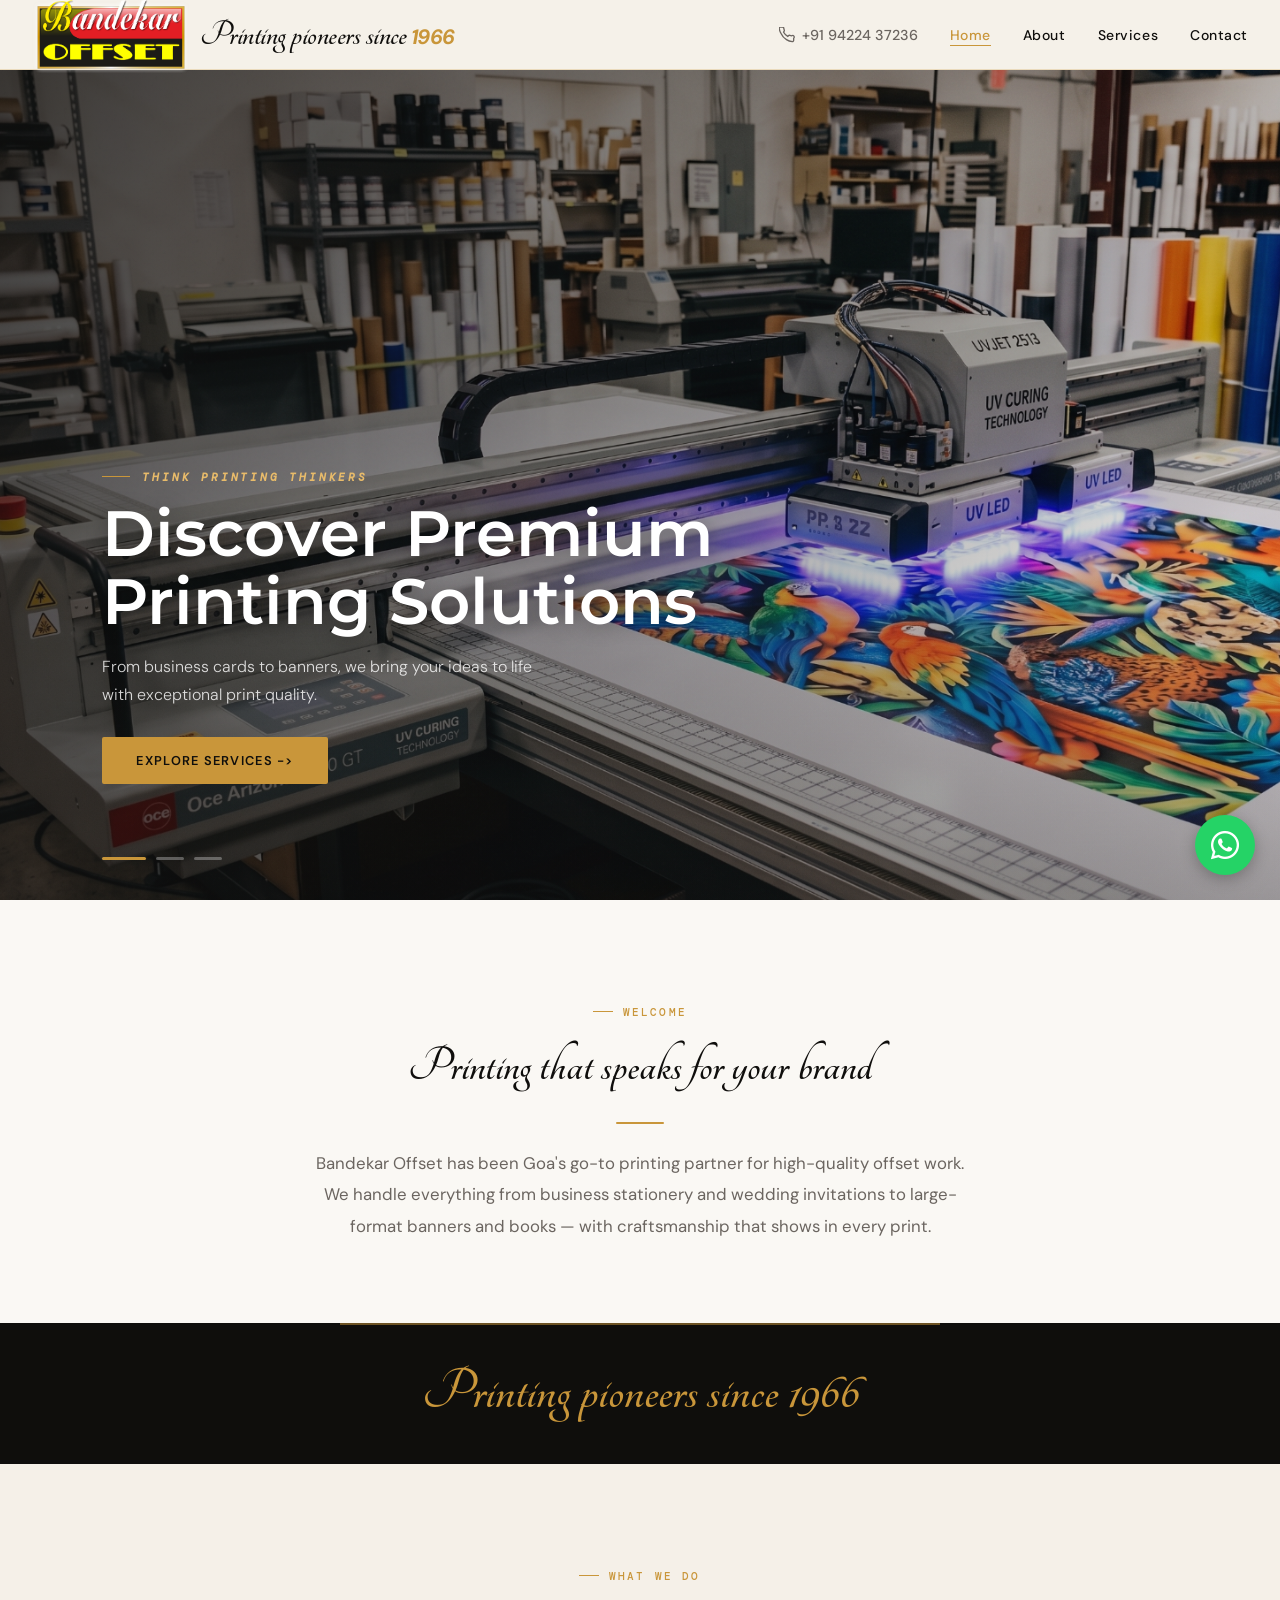
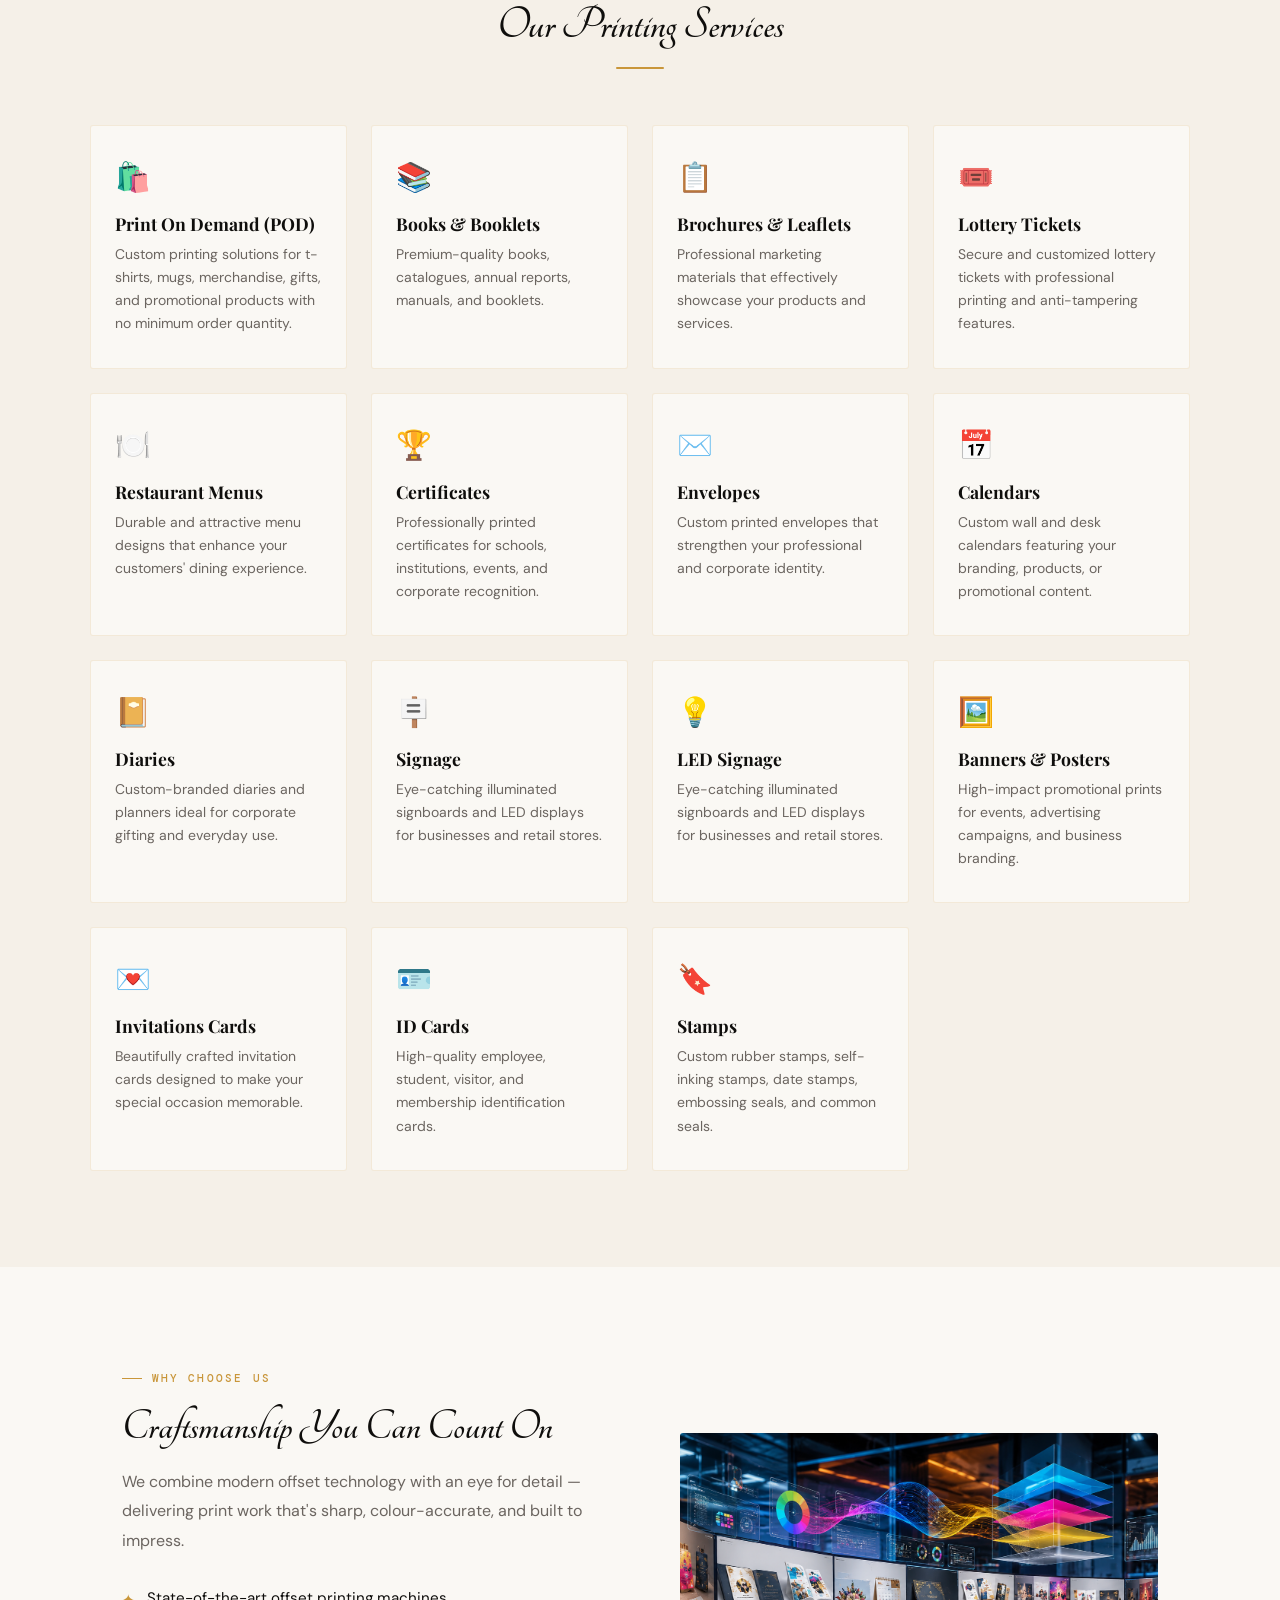
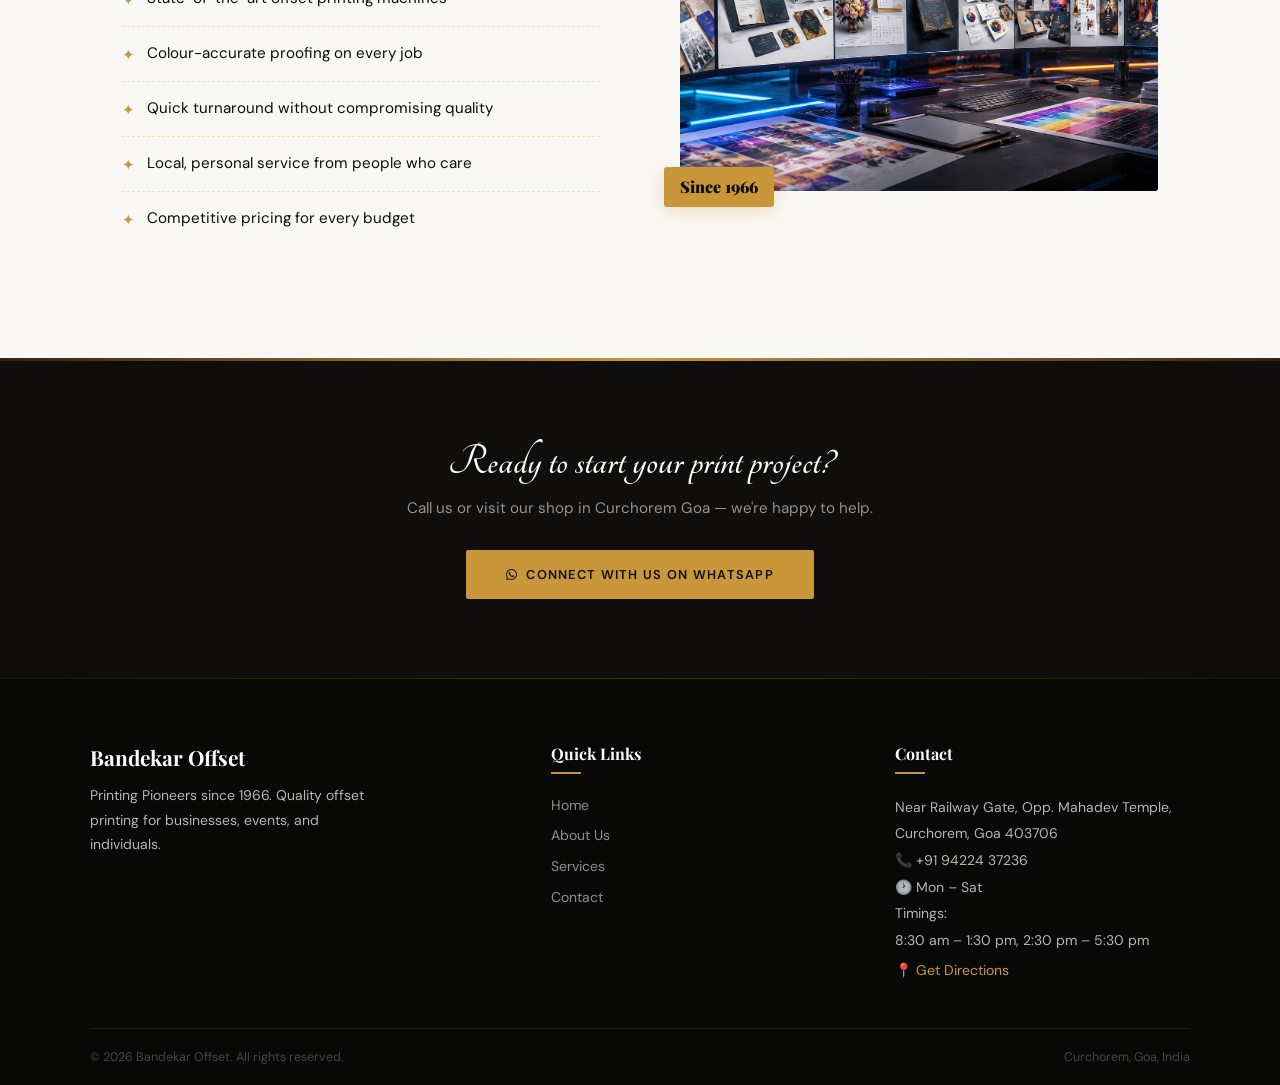
==== commit e42f3bbe: "Update index.html" ====
--- a/index.html
+++ b/index.html
@@ -176,7 +176,7 @@
 			   
 			    <div class="service-card reveal"
 					onclick="location.href='product.html?service=signage'">
-                  <span class="service-icon">💡</span>
+                  <span class="service-icon">🪧</span>
                   <h3>Signage</h3>
                   <p>Eye-catching illuminated signboards and LED displays for businesses and retail stores.</p>
                </div>
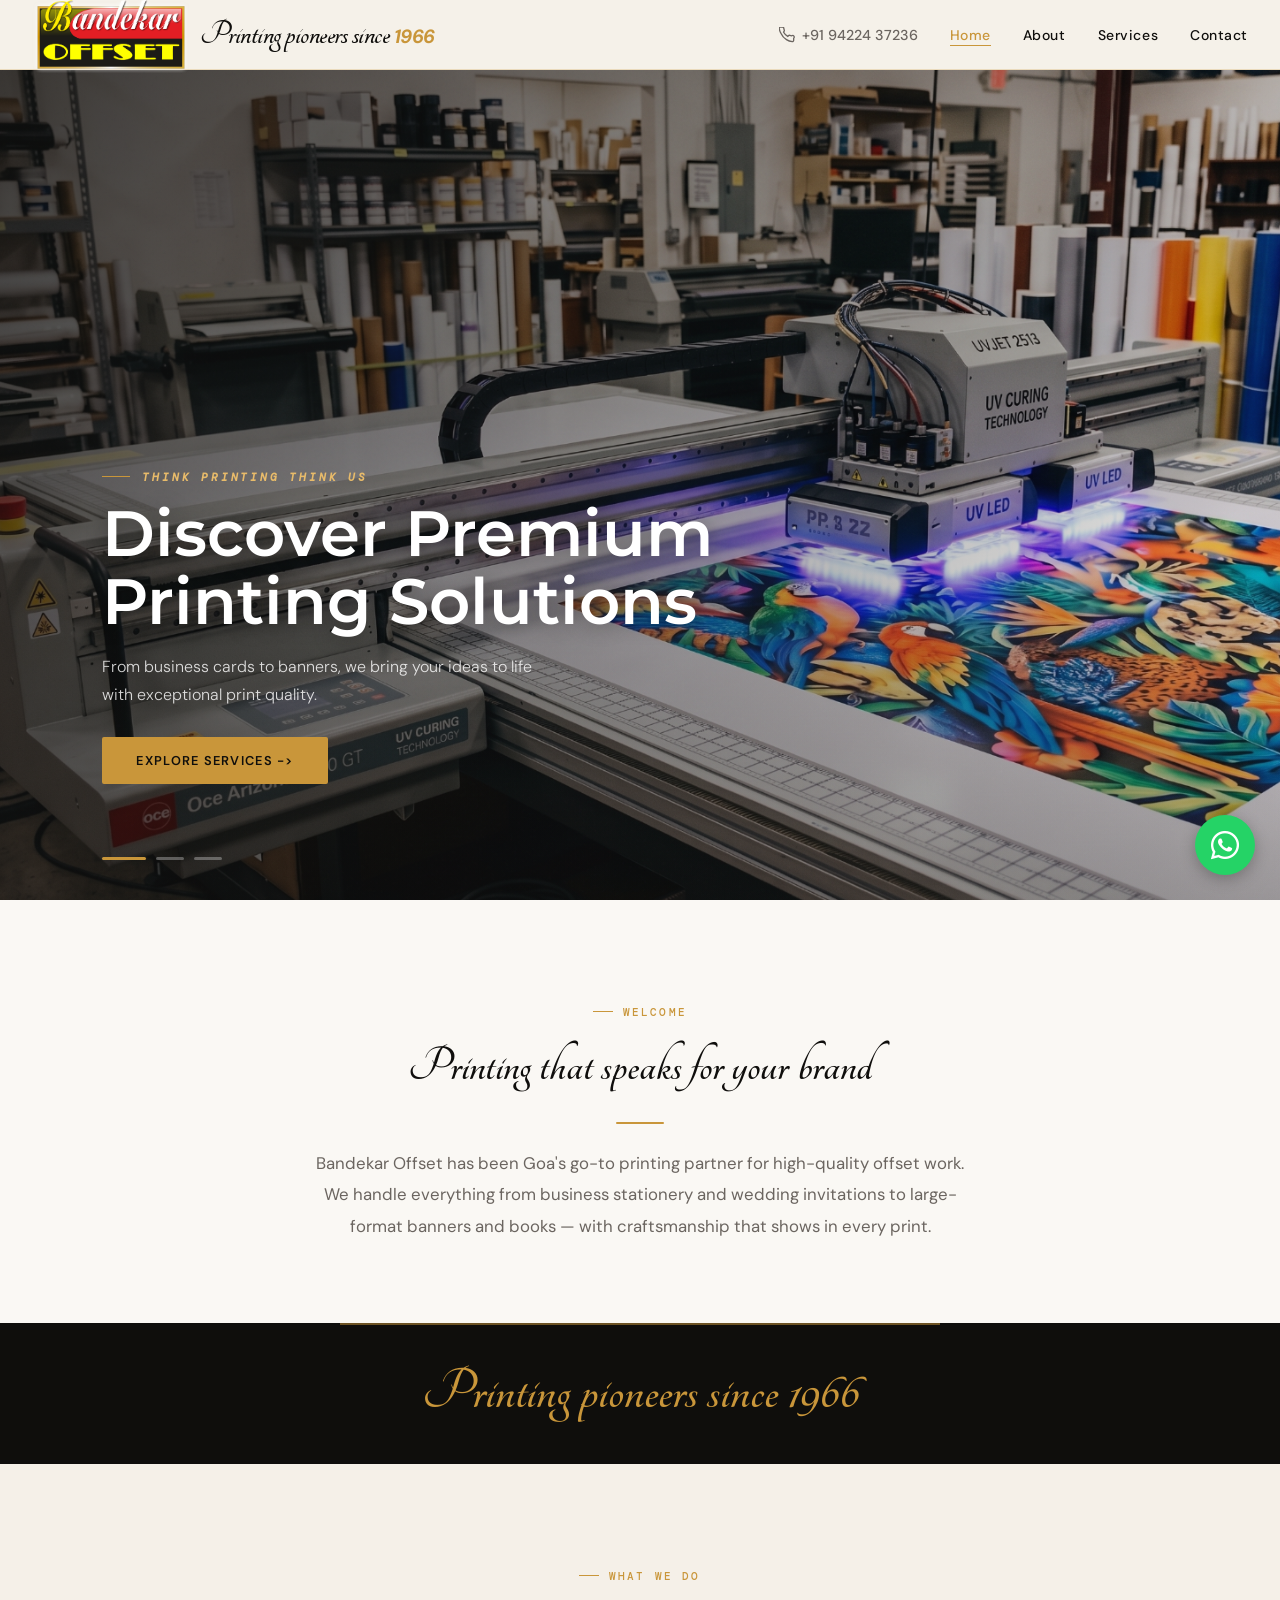
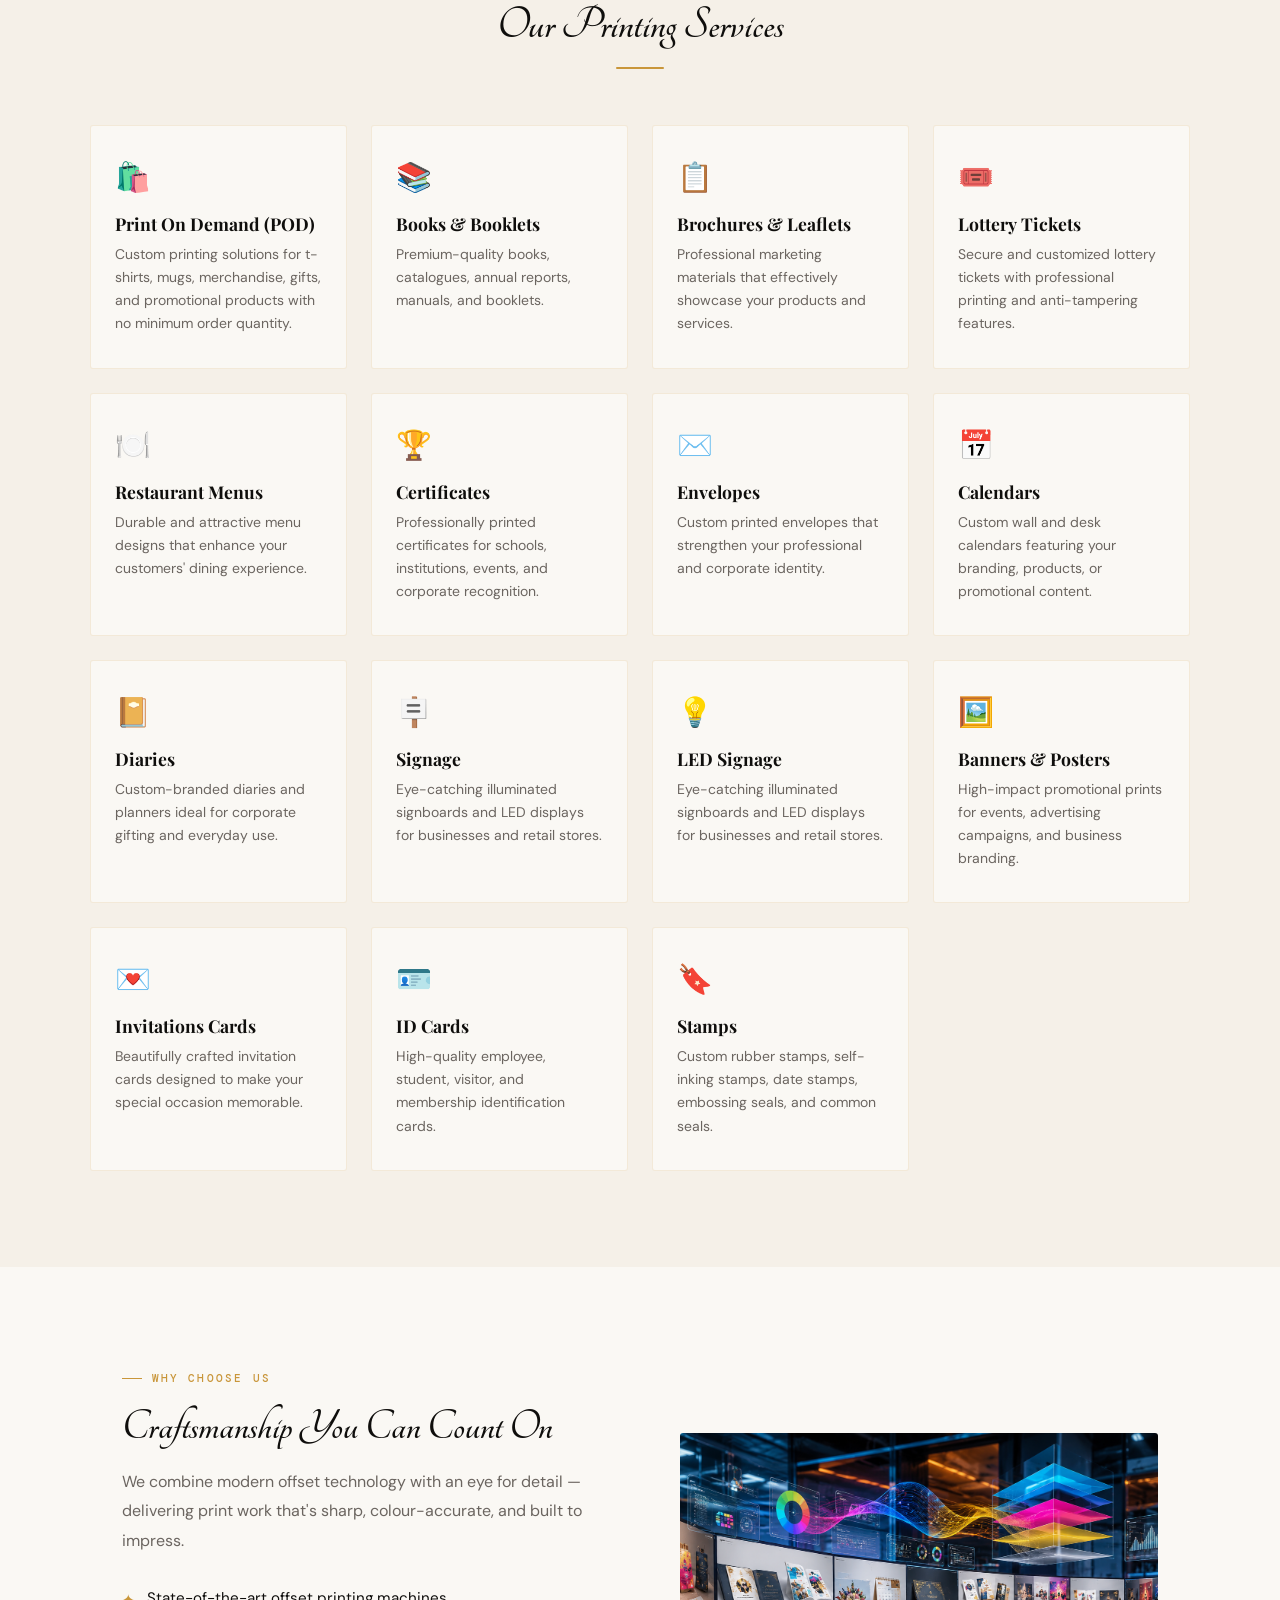
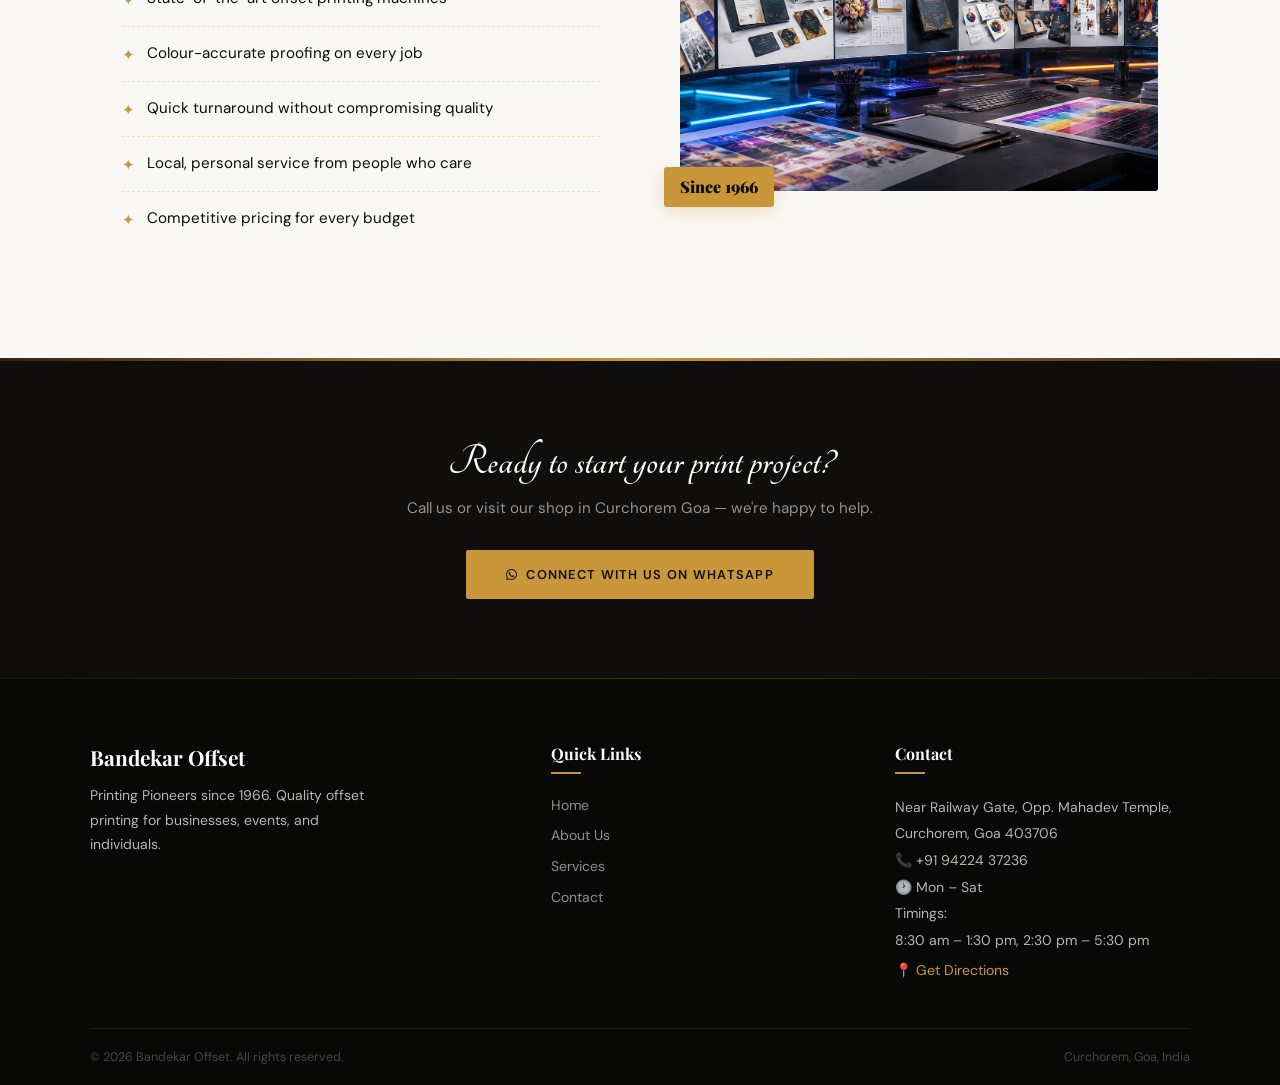
==== commit cc9f3ef0: "Update index.html" ====
--- a/index.html
+++ b/index.html
@@ -48,7 +48,7 @@
             <img src="images/carousel_navbar/1.png" alt="Premium Printing Services">
             <div class="slide-overlay"></div>
             <div class="slide-content">
-               <h3 class="slide-eyebrow"><em><b>Think Printing Thinkers</b></em></h3>
+               <h3 class="slide-eyebrow"><em><b>Think Printing Think Us</b></em></h3>
                <h2>Discover Premium Printing Solutions</h2>
                <p>From business cards to banners, we bring your ideas to life with exceptional print quality.</p>
                <a href="services.html" class="hero-cta">Explore Services -></a>
--- a/css/index.css
+++ b/css/index.css
@@ -38,14 +38,14 @@
 
 .nav-logo {
     font-family: 'Tangerine', cursive;
-    font-weight: 400; font-size: 2.3rem;
+    font-weight: 400; font-size: 2.2rem;
     letter-spacing: -.5px; color: var(--ink);
     text-decoration: none;
     display: flex; align-items: center; gap: .6rem;
 }
 .nav-logo span { 
 	font-family: 'DM Sans', sans-serif;
-	font-size: 1.3rem;
+	font-size: 1.2rem;
 	font-style: italic;
 	color: var(--gold);
 }
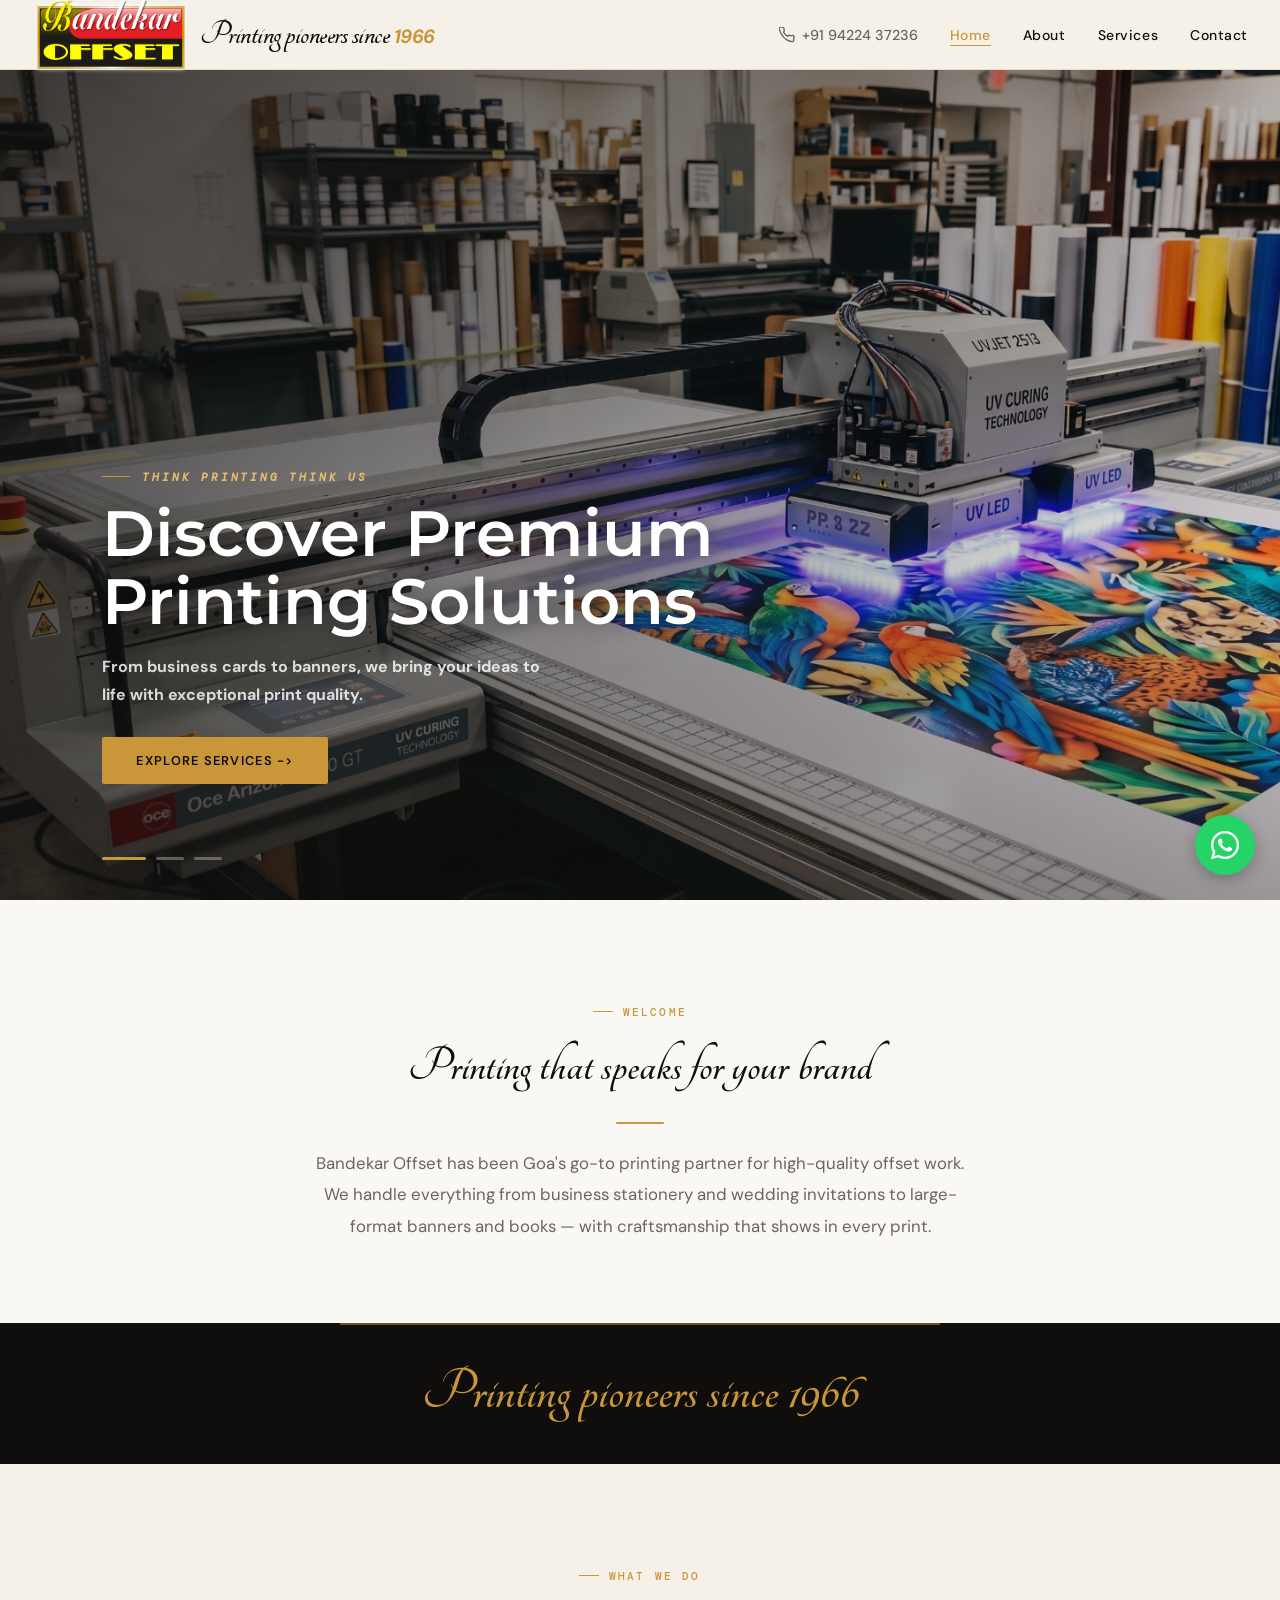
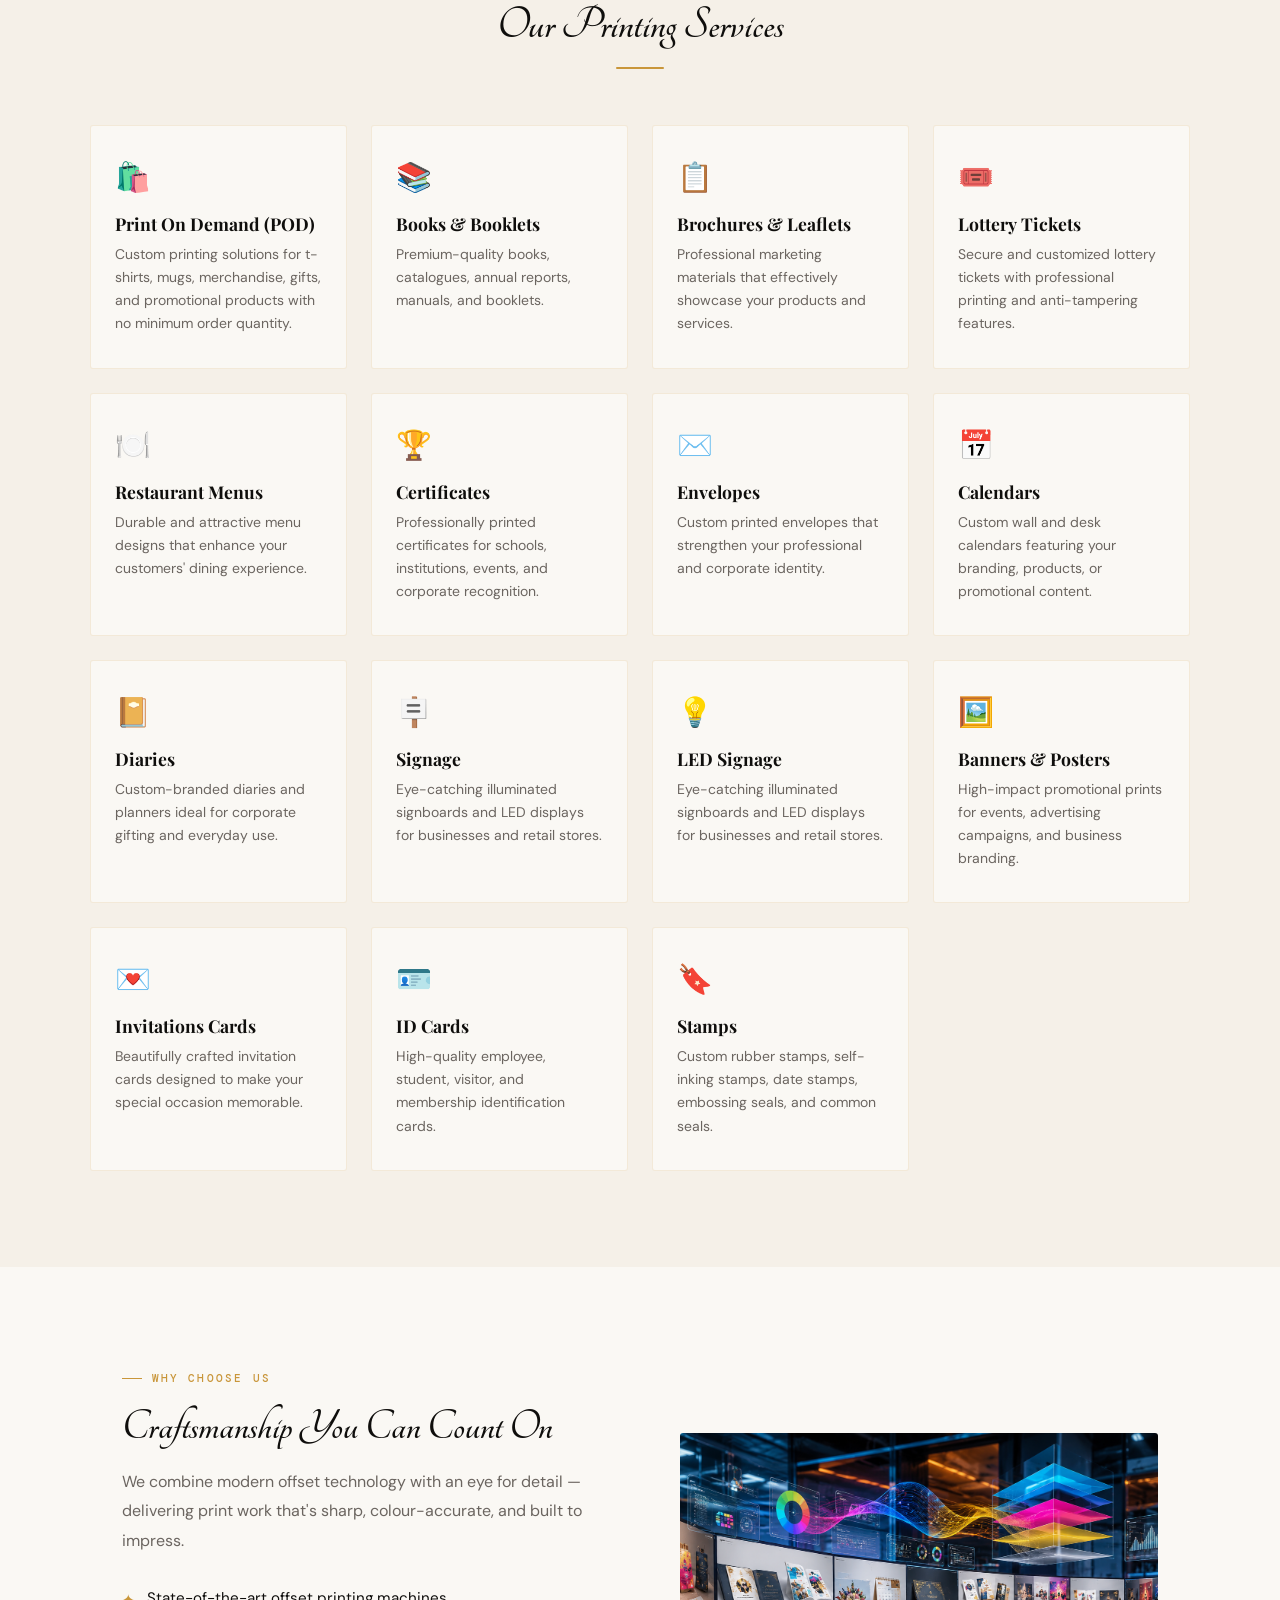
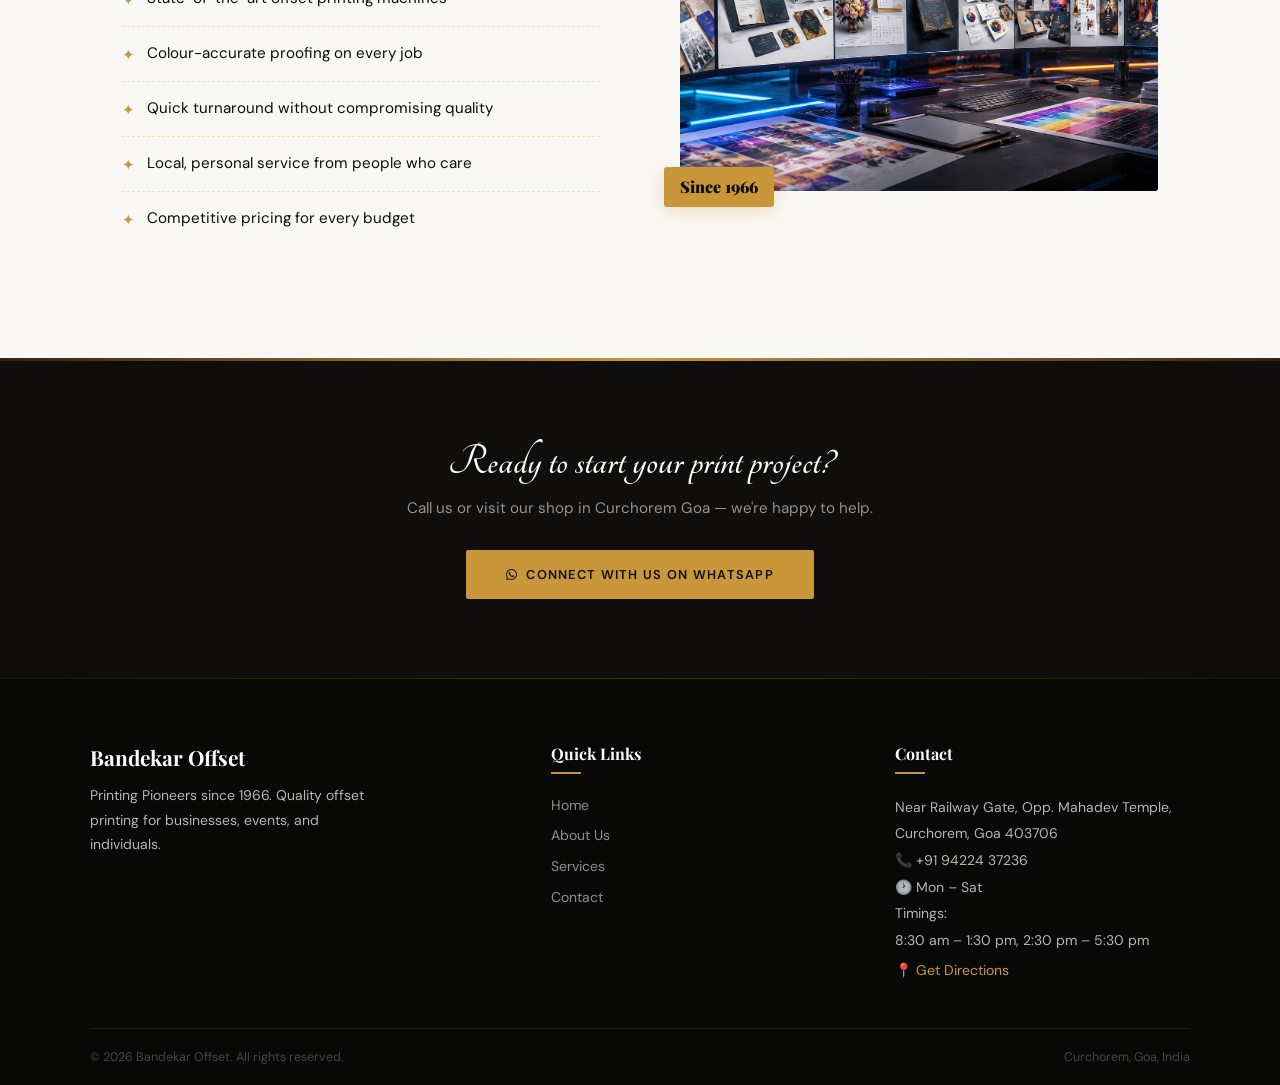
==== commit 2d51b1c4: "Update index.html" ====
--- a/index.html
+++ b/index.html
@@ -50,7 +50,7 @@
             <div class="slide-content">
                <h3 class="slide-eyebrow"><em><b>Think Printing Think Us</b></em></h3>
                <h2>Discover Premium Printing Solutions</h2>
-               <p>From business cards to banners, we bring your ideas to life with exceptional print quality.</p>
+               <p><b>From business cards to banners, we bring your ideas to life with exceptional print quality.</b></p>
                <a href="services.html" class="hero-cta">Explore Services -></a>
             </div>
          </div>
@@ -58,7 +58,7 @@
             <img src="images/carousel_navbar/2.png" alt="Business Printing">
             <div class="slide-overlay"></div>
             <div class="slide-content">
-               <h3 class="slide-eyebrow"><em><b>Think Printing Thinkers</b></em></h3>
+               <h3 class="slide-eyebrow"><em><b>Think Printing Think Us</b></em></h3>
                <h2>Designed For Your Business</h2>
                <p>Whether you're a startup, school, or established business — customised print solutions built for you.
                </p>
@@ -69,7 +69,7 @@
             <img src="images/carousel_navbar/3.png" alt="Offset Printing">
             <div class="slide-overlay"></div>
             <div class="slide-content">
-               <h3 class="slide-eyebrow"><em><b>Think Printing Thinkers</b></em></h3>
+               <h3 class="slide-eyebrow"><em><b>Think Printing Think Us</b></em></h3>
                <h2>Delivered With Excellence</h2>
                <p>Fast turnaround times, sharp attention to detail, and decades of expertise — your partner in print.
                </p>
--- a/css/index.css
+++ b/css/index.css
@@ -146,7 +146,7 @@
     pointer-events: none; opacity: .3;
 }
 
-.slide { position: absolute; inset: 0; opacity: 0; pointer-events: none; transition: opacity 1s ease; }
+.slide { position: absolute; inset: 0; opacity: 0; pointer-events: none; transition: opacity 8s ease; }
 .slide.active { opacity: 1; pointer-events: auto; }
 .slide img { width: 100%; height: 100%; object-fit: cover; display: block; }
 
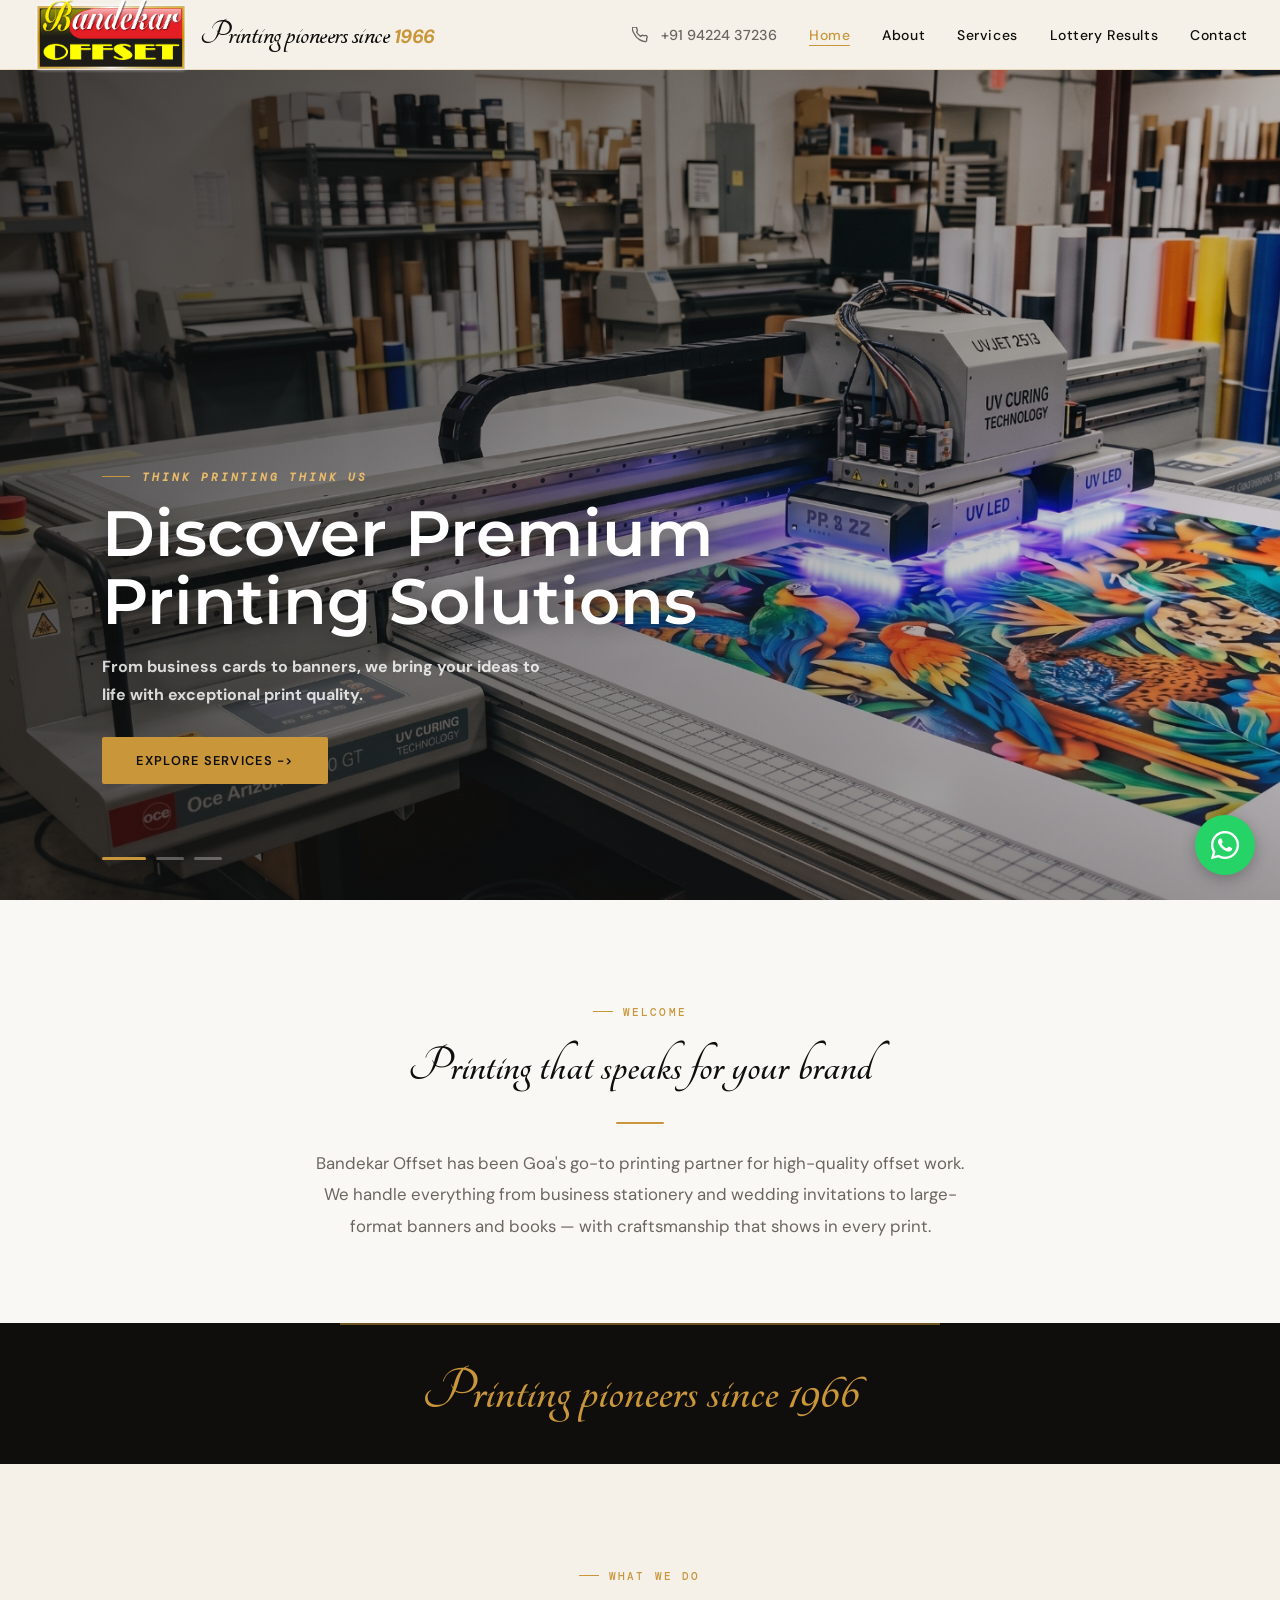
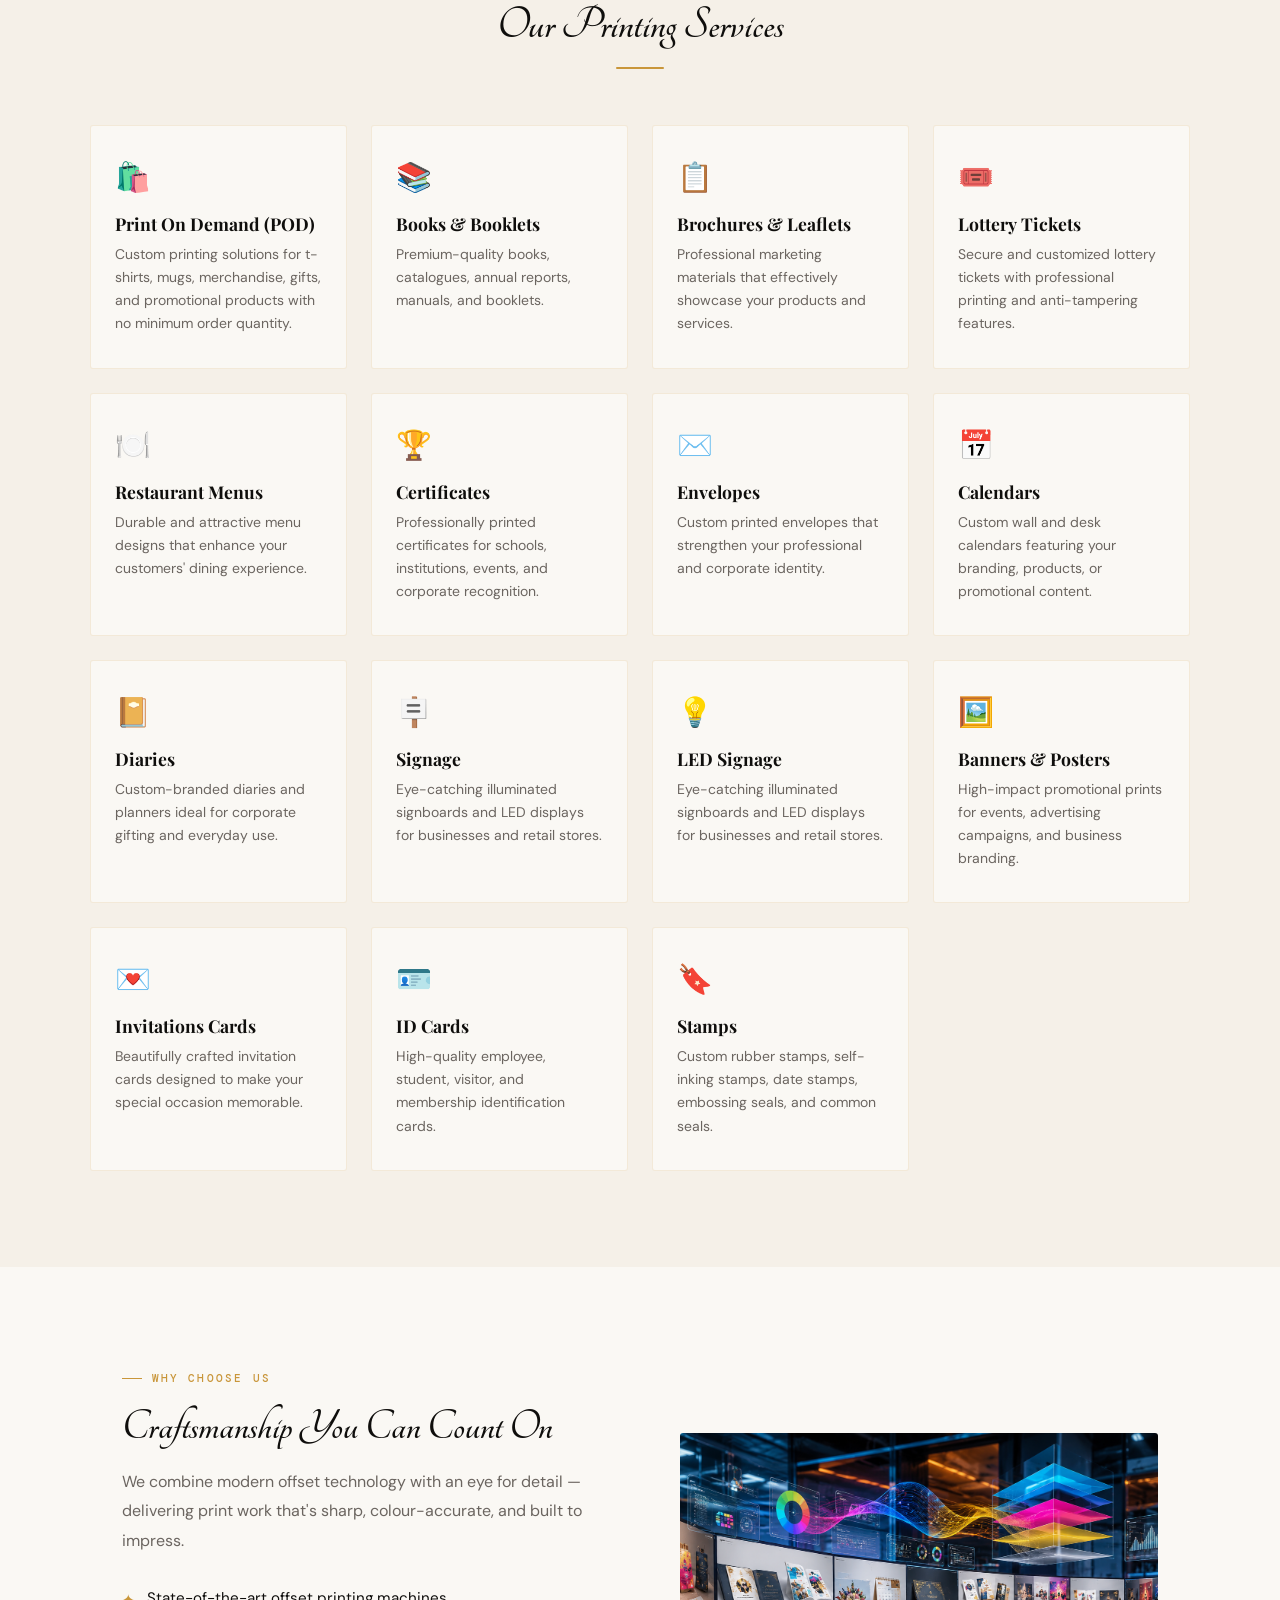
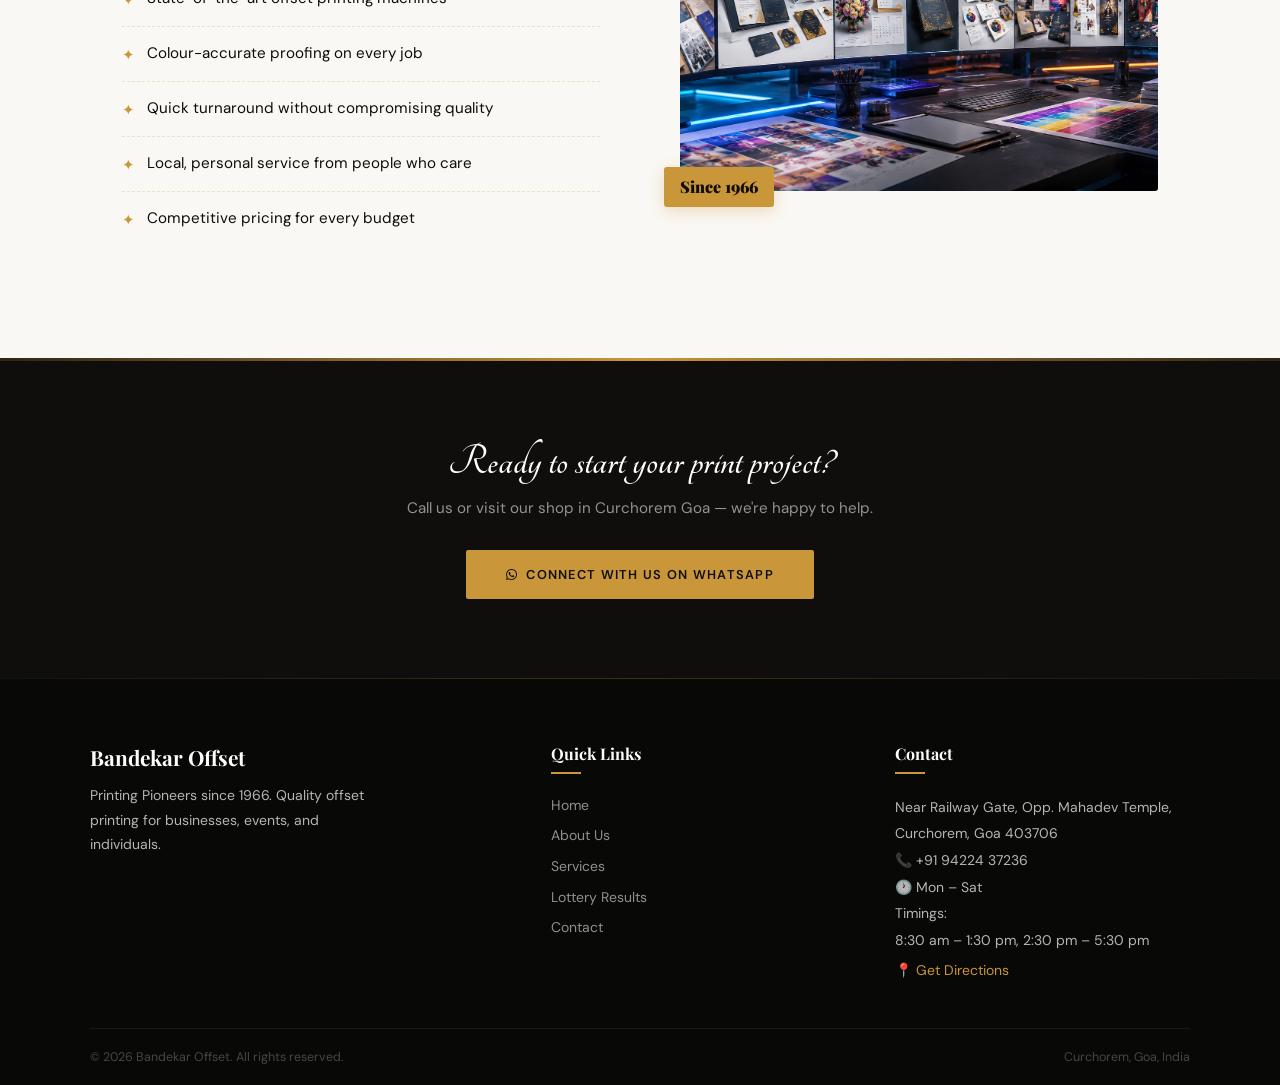
==== commit 902b1f50: "Add 'Lottery Results' link to navigation Added a new link for 'Lottery Results' in the navigation me" ====
--- a/index.html
+++ b/index.html
@@ -28,6 +28,7 @@
                <li><a href="index.html" class="active">Home</a></li>
                <li><a href="aboutus.html">About</a></li>
                <li><a href="services.html">Services</a></li>
+               <li><a href="lottery-results.html">Lottery Results</a></li>
                <li><a href="contact.html">Contact</a></li>
             </ul>
             <button class="nav-hamburger" id="hamburger" aria-label="Menu">
@@ -40,6 +41,7 @@
          <a href="index.html">Home</a>
          <a href="aboutus.html">About Us</a>
          <a href="services.html">Services</a>
+         <a href="lottery-results.html">Lottery Results</a>
          <a href="contact.html">Contact</a>
       </div>
       <!-- HERO -->
@@ -268,6 +270,7 @@
                   <li><a href="index.html">Home</a></li>
                   <li><a href="aboutus.html">About Us</a></li>
                   <li><a href="services.html">Services</a></li>
+                  <li><a href="lottery-results.html">Lottery Results</a></li>
                   <li><a href="contact.html">Contact</a></li>
                </ul>
             </div>
--- a/css/index.css
+++ b/css/index.css
@@ -55,7 +55,7 @@
 
 .nav-phone {
     font-size: .9rem; font-weight: 500; color: var(--mid);
-    display: flex; align-items: center; gap: .4rem;
+    display: flex; align-items: center; gap: .8rem;
     text-decoration: none; transition: color .2s;
 }
 .nav-phone:hover { color: var(--gold); }
@@ -146,7 +146,7 @@
     pointer-events: none; opacity: .3;
 }
 
-.slide { position: absolute; inset: 0; opacity: 0; pointer-events: none; transition: opacity 8s ease; }
+.slide { position: absolute; inset: 0; opacity: 0; pointer-events: none; transition: opacity 1s ease; }
 .slide.active { opacity: 1; pointer-events: auto; }
 .slide img { width: 100%; height: 100%; object-fit: cover; display: block; }
 
@@ -196,7 +196,7 @@
 .slide-content h1 em { font-style: italic; color: var(--gold-light); }
 
 .slide-content p {
-    font-size: 1rem; font-weight: 300; line-height: 1.75;
+    font-size: 1rem; font-weight: 800; line-height: 1.75;
     opacity: .82; max-width: 460px;
 }
 
